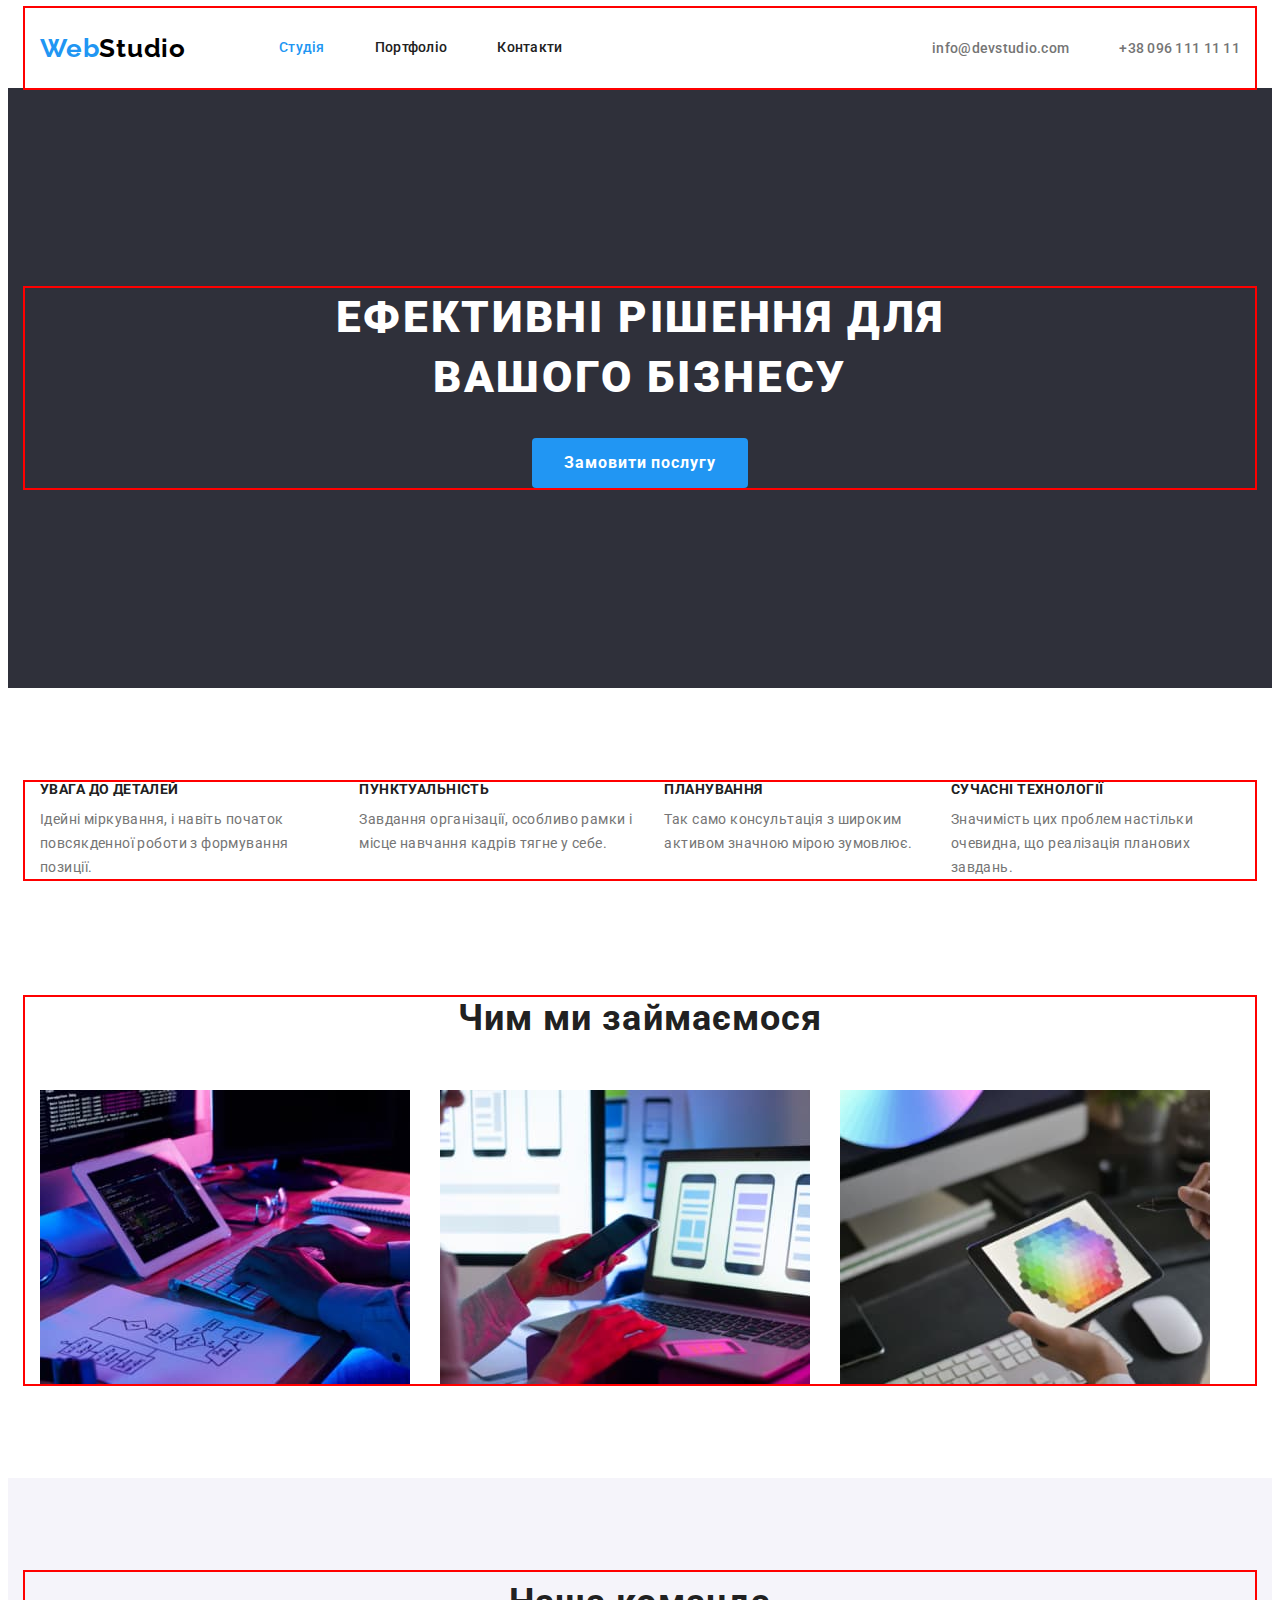
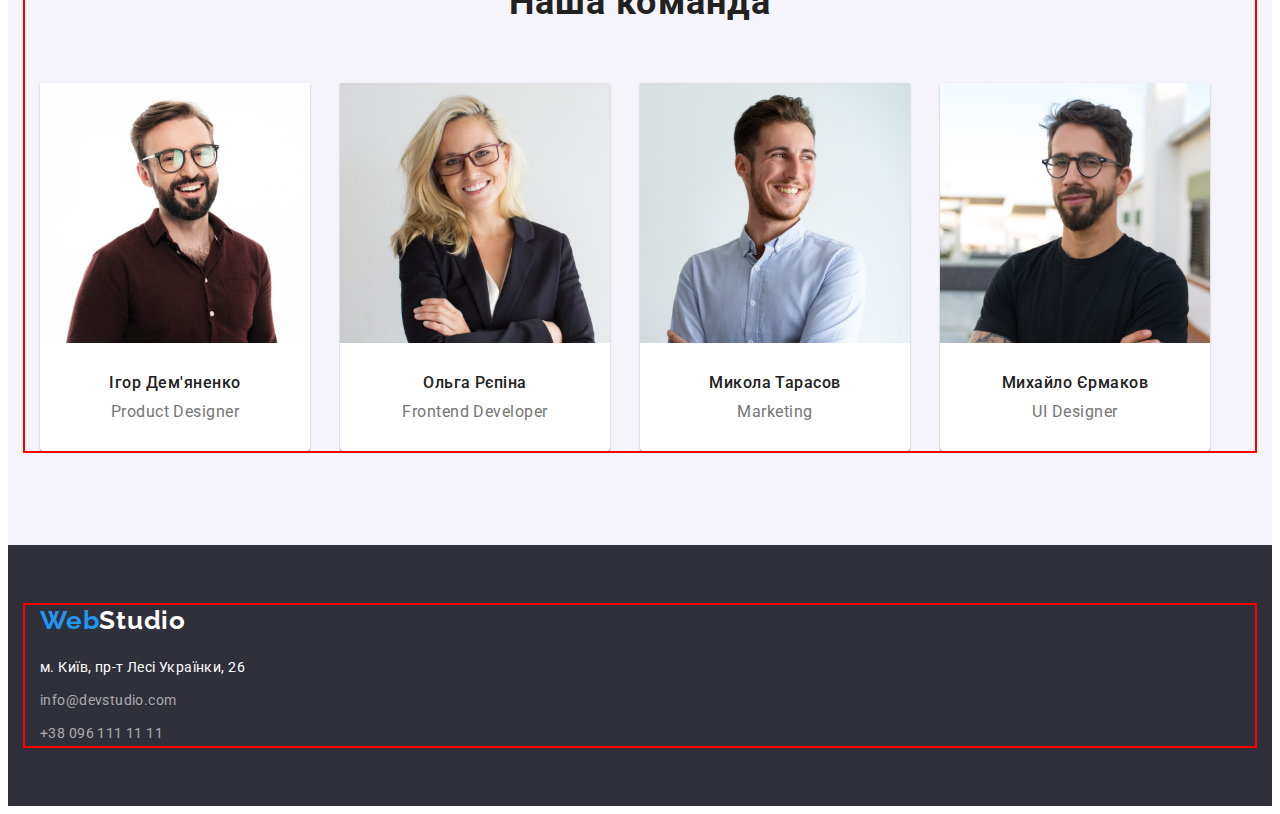
==== index.html @ b7228644 "Initial commit" ====
<!DOCTYPE html>
<html lang="uk">
  <head>
    <meta charset="UTF-8" />
    <meta http-equiv="X-UA-Compatible" content="IE=edge" />
    <meta name="viewport" content="width=device-width, initial-scale=1.0" />
    <title>Студія</title>
    <link rel="preconnect" href="https://fonts.googleapis.com" />
    <link rel="preconnect" href="https://fonts.gstatic.com" crossorigin />
    <link
      href="https://fonts.googleapis.com/css2?family=Raleway:wght@700&family=Roboto:wght@400;500;700;900&display=swap"
      rel="stylesheet"
    />
    <link rel="stylesheet" href="https://cdnjs.cloudflare.com/ajax/libs/modern-normalize/1.1.0/modern-normalize.min.css" 
    integrity="sha512-wpPYUAdjBVSE4KJnH1VR1HeZfpl1ub8YT/NKx4PuQ5NmX2tKuGu6U/JRp5y+Y8XG2tV+wKQpNHVUX03MfMFn9Q==" crossorigin="anonymous" referrerpolicy="no-referrer"/>
    <link rel="stylesheet" href="./css/styles.css" />
  </head>
  <body>
    <header>
      <div class="container container-header">
        <nav class="nav-list">
          <a href="./index.html" class="logo link"
            >Web<span class="logo-studio link">Studio</span></a
          >
          <ul class="header-list list">
            <li class="header-item list">
              <a href="./index.html" class="header-link link current">Студія</a>
            </li>
            <li class="header-item list">
              <a href="./portfolio.html" class="header-link link">Портфоліо</a>
            </li>
            <li class="header-item list">
              <a href="#" class="header-link link">Контакти</a>
            </li>
          </ul>
        </nav>

        <ul class="contact-list list">
          <li class="contact-item mail-item">
            <a href="mailto:info@devstudio.com" class="contact-mail link"
              >info@devstudio.com</a
            >
          </li>
          <li class="contact-item tel-item">
            <a href="tel:+380961111111" class="contact-tel link"
              >+38 096 111 11 11</a
            >
          </li>
        </ul>
      </div>
    </header>
    <main>
      <section class="banner">
        <div class="container banner-container">
          <h1 class="banner-title">Ефективні рішення для вашого бізнесу</h1>
          <button type="button" class="banner-btn">Замовити послугу</button>
        </div>
      </section>
      <section class="hero">
        <div class="container">
          <h2 class="visually-hidden">Наші особливості</h2>
          <ul class="hero-list list">
            <li class="hero-item list">
              <h3 class="hero-item-title">Увага до деталей</h3>
              <p class="hero-item-text">
                Ідейні міркування, і навіть початок повсякденної роботи з
                формування позиції.
              </p>
            </li>
            <li class="hero-item list">
              <h3 class="hero-item-title">Пунктуальність</h3>
              <p class="hero-item-text">
                Завдання організації, особливо рамки і місце навчання кадрів
                тягне у себе.
              </p>
            </li>
            <li class="hero-item list">
              <h3 class="hero-item-title">Планування</h3>
              <p class="hero-item-text">
                Так само консультація з широким активом значною мірою зумовлює.
              </p>
            </li>
            <li class="hero-item list">
              <h3 class="hero-item-title">Сучасні технології</h3>
              <p class="hero-item-text">
                Значимість цих проблем настільки очевидна, що реалізація
                планових завдань.
              </p>
            </li>
          </ul>
        </div>
      </section>
      <section class="info-block">
        <div class="container">
          <h2 class="info-block-list list">Чим ми займаємося</h2>
          <ul class="list info-block-container">
            <li class="info-block-item">
              <img src="./images/box1.jpg" alt="створення сайту" width="370" />
            </li>
            <li class="info-block-item">
              <img src="./images/box2.jpg" alt="створення сайту" width="370" />
            </li>
            <li class="info-block-item">
              <img src="./images/box3.jpg" alt="створення сайту" width="370" />
            </li>
          </ul>
        </div>
      </section>
      <section class="team-block section">
        <div class="container container-team">
          <h2 class="team-block-title">Наша команда</h2>
          <ul class="team-block-list list">
            <li class="team-block-item">
              <img
                src="./images/foto_demyanenko.jpg"
                alt="Ігор Дем'яненко"
                width="270"
              />
              <div class="about-team">
              <h3 class="team-item">Ігор Дем'яненко</h3>
              <p lang="en" class="team-post">Product Designer</p>
              </div>
            </li>
            <li class="team-block-item">
              <img
                src="./images/foto_repina.jpg"
                alt="Ольга Рєпіна"
                width="270"
              />
              <div class="about-team">
              <h3 class="team-item">Ольга Рєпіна</h3>
              <p lang="en" class="team-post">Frontend Developer</p>
              </div>
            </li>
            <li class="team-block-item">
              <img
                src="./images/foto_tarasov.jpg"
                alt="Микола Тарасов"
                width="270"
              />
              <div class="about-team">
              <h3 class="team-item">Микола Тарасов</h3>
              <p lang="en" class="team-post">Marketing</p>
              </div>
            </li>
            <li class="team-block-item">
              <img
                src="./images/foto_ermakov.jpg"
                alt="Михайло Єрмаков"
                width="270"
              />
              <div class="about-team">
              <h3 class="team-item">Михайло Єрмаков</h3>
              <p lang="en" class="team-post">UI Designer</p>
              </div>
            </li>
          </ul>
        </div>
      </section>
    </main>
    <footer class="footer">
      <div class="container">
        <a href="./index.html" class="footer-container link"
          >Web<span class="footer-logo-studio link">Studio</span></a
        >
        <address class="footer-contact">
          <ul class="footer-contact-list list">
            <li class="footer-item">
              <a
                href="https://goo.gl/maps/CPtrU1FHBa2aNyZL9"
                target="_blank"
                rel="noopener noreferrer nofollow"
                class="footer-address-link link"
                >м. Київ, пр-т Лесі Українки, 26</a
              >
            </li>
            <li class="footer-item">
              <a href="mailto:info@devstudio.com" class="footer-mail-link link"
                >info@devstudio.com</a
              >
            </li>
            <li class="footer-item">
              <a href="tel:+380961111111" class="footer-tel-link link"
                >+38 096 111 11 11</a
              >
            </li>
          </ul>
        </address>
      </div>
    </footer>
  </body>
</html>
---- css/styles.css ----
body {
  font-family: "Roboto", sans-serif;
  font-size: 14px;
  letter-spacing: 0.03em;
  color: #757575;
  background-color: #FFFFFF;
}

p,
h1,
h2,
h3,
h4,
h5,
h6 
{margin: 0;}

ul,
ol
 {margin: 0;
  padding-left: 0;}

button {
  display: block;
  cursor: pointer;
  border: none;
  border-radius: 4px;
}

address {
  font-style: normal;
}

img {
  display: block;
  max-width: 100%;
  height: auto;
}

.section {
  padding-top: 94px;
  padding-bottom: 94px;
}

:root {
  --brand-color--:#212121;
  --white--: #FFFFFF;
  --gray--: #757575;
  --blue1--:#2196F3;
  --light1--:#EEEEEE;
  --black--:#000000;
  --light2--:#F5F4FA;
  --deepgray--:#2F303A;
  --light3--:#ECECEC;
  --blue2--:#188CE8;
}

.logo {
  font-family: 'Raleway';
  font-weight: 700;
  font-size: 26px;
  line-height: 1.19;
  letter-spacing: 0.03em;
  color: #2196F3;}

  .logo-studio {
  font-family: 'Raleway';
  font-weight: 700;
  font-size: 26px;
  line-height: 1.19;
  letter-spacing: 0.03em;
  color: #000000;
  }
  
  .link {
    text-decoration: none;
  }

  .list {
    list-style: none;
    padding: 0;
    margin: 0;
  }

  .container {
  width: 1200px;
  margin: 0 auto;
  padding: 0 15px;
  outline: 2px solid red;
  }

  .container-header {
    display: flex;
    align-items: center;
    
  }
   
  .contact-list {
   display: flex;
   margin-left: auto;
  }

  .header-list {
    display: flex;
    gap: 50px;
  }

  .nav-list {
    display: flex;
    align-items: center;
  }

  .logo {
    margin-right: 93px;
  }

  .header {border-bottom: 1px solid #ECECEC;}

 .header-link {
  font-weight: 500;
  font-size: 14px;
  line-height: 1.14;
  letter-spacing: 0.02em;
  padding: 32px 0;
  color: var(--brand-color--);
  display: block;}

  .current {
  color: var(--blue1--);
  }

  .header-link:hover,
  .header-link:active{
  color: var(--blue2--);
  } 

 .contact-mail {
  font-weight: 500;
  font-size: 14px;
  line-height: 1.14;
  letter-spacing: 0.02em;
  color: #757575;}
 
  .contact-mail:hover,
  .contact-mail:focus{
  color: #2196F3;}

 .contact-tel {
  font-weight: 500;
  font-size: 14px;
  line-height: 1.14;
  letter-spacing: 0.02em;
  color: #757575;
  }

 .tel-item {margin-left: 50px;
}

  .contact-tel:hover,
  .contact-tel:focus {
  color: #2196F3;
  }
  
.banner {
background: #2F303A;
padding: 200px 0;
}

.banner-title {
  font-weight: 900;
  font-size: 44px;
  line-height: 1.36;
  text-align: center;
  letter-spacing: 0.06em;
  text-transform: uppercase;
  color: #FFFFFF;
  width: 696px;
  margin: 0 auto;
  margin-bottom: 30px;
}

.banner-btn {
  font-family: 'Roboto';
  font-style: normal;
  font-weight: 700;
  font-size: 16px;
  line-height: 1.88;
  display: block;
  letter-spacing: 0.06em;
  color: #FFFFFF;
  background-color: #2196F3;
  cursor: pointer;
  min-width: 216px;
  border-radius: 4px;
  padding: 10px 32px 10px 32px;
  margin-left: auto;
  margin-right: auto;

}
.banner-btn:hover,
.banner-btn:active {
 background-color: #188CE8;
box-shadow: 0px 4px 4px rgba(0, 0, 0, 0.15);
color: #FFFFFF;}

.hero {
padding: 94px 0;
margin-bottom: 24px; }

.hero-container {
  display:;
}

.hero-title {}

.hero-list {
display: flex;
gap: 30px;
}

.hero-item {
justify-content: ;
}

.list {}

.hero-item-title {
font-weight: 700;
font-size: 14px;
line-height: 1.14;
letter-spacing: 0.03em;
text-transform: uppercase;
color: #212121;
margin-bottom: 10px;
}

.hero-item-text {
line-height: 1.71;
}

.info-block {
  padding-bottom: 94px;
}

.info-block-container {
  display: flex;
  gap: 30px;
}

.info-block-list {
font-weight: 700;
font-size: 36px;
line-height: 1.17;
text-align: center;
letter-spacing: 0.03em;
color: #212121;
margin-bottom: 50px;
}

.section {
  padding: 94px 0;
}

.info-block-item {

}

.team-block {background-color: #F5F4FA;}

.container-team {

}

.team-block-title {
font-weight: 700;
font-size: 36px;
line-height: 1.7;
text-align: center;
letter-spacing: 0.03em;
color: #212121;
margin-bottom: 50px;
margin-top: 0px;
}

.team-block-list {
  display: flex;
  gap: 30px;
}

.team-block-item {
  background: #FFFFFF;
  box-shadow: 0px 1px 3px rgba(0, 0, 0, 0.12), 0px 1px 1px rgba(0, 0, 0, 0.14), 0px 2px 1px rgba(0, 0, 0, 0.2);
  border-radius: 0px 0px 4px 4px;
}

.team-item {
font-weight: 500;
font-size: 16px;
line-height: 1.19;
text-align: center;
letter-spacing: 0.03em;
color: #212121;
margin-bottom: 10px;}

.team-post {
font-size: 16px;
line-height: 1.19;
text-align: center;
letter-spacing: 0.03em;
color: #757575;
}

.about-team {
padding-top: 30px;
padding-bottom: 30px;
}

.footer {
  background: #2F303A;
  padding: 60px 0;
  border-bottom: 1px c;
}

.footer-container {
  font-family: 'Raleway';
  font-weight: 700;
  font-size: 26px;
  line-height: 31px;
  letter-spacing: 0.03em;
  color: #2196F3
}

.footer-logo {
color: #2196F3;
}

.footer-logo-studio {
color: #FFFFFF;
}

.footer-contact {
margin-top: 20px;
}

.footer-contact-list {
}

.footer-address-link {
font-size: 14px;
font-style: normal;
line-height: 1.71;
letter-spacing: 0.03em;
color: #FFFFFF;}

.footer-address-link:hover
.footer-address-link:focus {
color: #2196F3;}

.footer-mail-link {
font-size: 14px;
font-style: normal;
line-height: 1.71;
letter-spacing: 0.03em;
color: rgba(255, 255, 255, 0.6);}

.footer-mail-link:hover,
.footer-mail-link:focus {
color: #2196F3;
}

.footer-tel-link {
font-size: 14px;
font-style: normal;
line-height: 1.71;
letter-spacing: 0.03em;
color: rgba(255, 255, 255, 0.6);}

.footer-tel-link:hover,
.footer-tel-link:focus {
color: #2196F3;
}

.footer-item:not(:last-child) {
margin-bottom: 9px;  
}

.section-filter-list {
 padding: 94px 0;
}

.filter-container {
  display: flex;
  justify-content: center;
  gap: 8px;
  margin-bottom: 50px;
}
.card {
  padding: 20px 24px;
  border: 1px solid #EEEEEE;
}

.hero-container {
  display: flex;
  flex-wrap: wrap;
  align-items: center;
  gap: 30px;
}

.filter-item {
  font-family: inherit;
  font-weight: 500;
  font-size: 16px;
  line-height: 1.62;
  text-align: center;
  letter-spacing: 0.03em;
  color: #212121;
  background: #F5F4FA;
  border-radius: 4px;
  cursor: pointer;
  border: 0;
  padding: 6px 22px; 
}

 .filter-item:hover {
  color: #FFFFFF;
  background-color: #2196F3;}

 .filter-item:active {
  color: #FFFFFF;
  background-color: #2196F3;}

.portfolio-item {
  font-weight: 700;
  font-size: 18px;
  line-height: 2;
  letter-spacing: 0.06em;
  color: #212121;
  margin: 0;
  margin-bottom: 4px;
}
.portfolio-kind {
  font-size: 16px;
  line-height: 1.88;
  letter-spacing: 0.03em;
  color: #757575;
  margin: 0;
}

.visually-hidden {
  position: absolute;
  width: 1px;
  height: 1px;
  margin: -1px;
  border: 0;
  padding: 0;

  white-space: nowrap;
  clip-path: inset(100%);
  clip: rect(0 0 0 0);
  overflow: hidden;
}
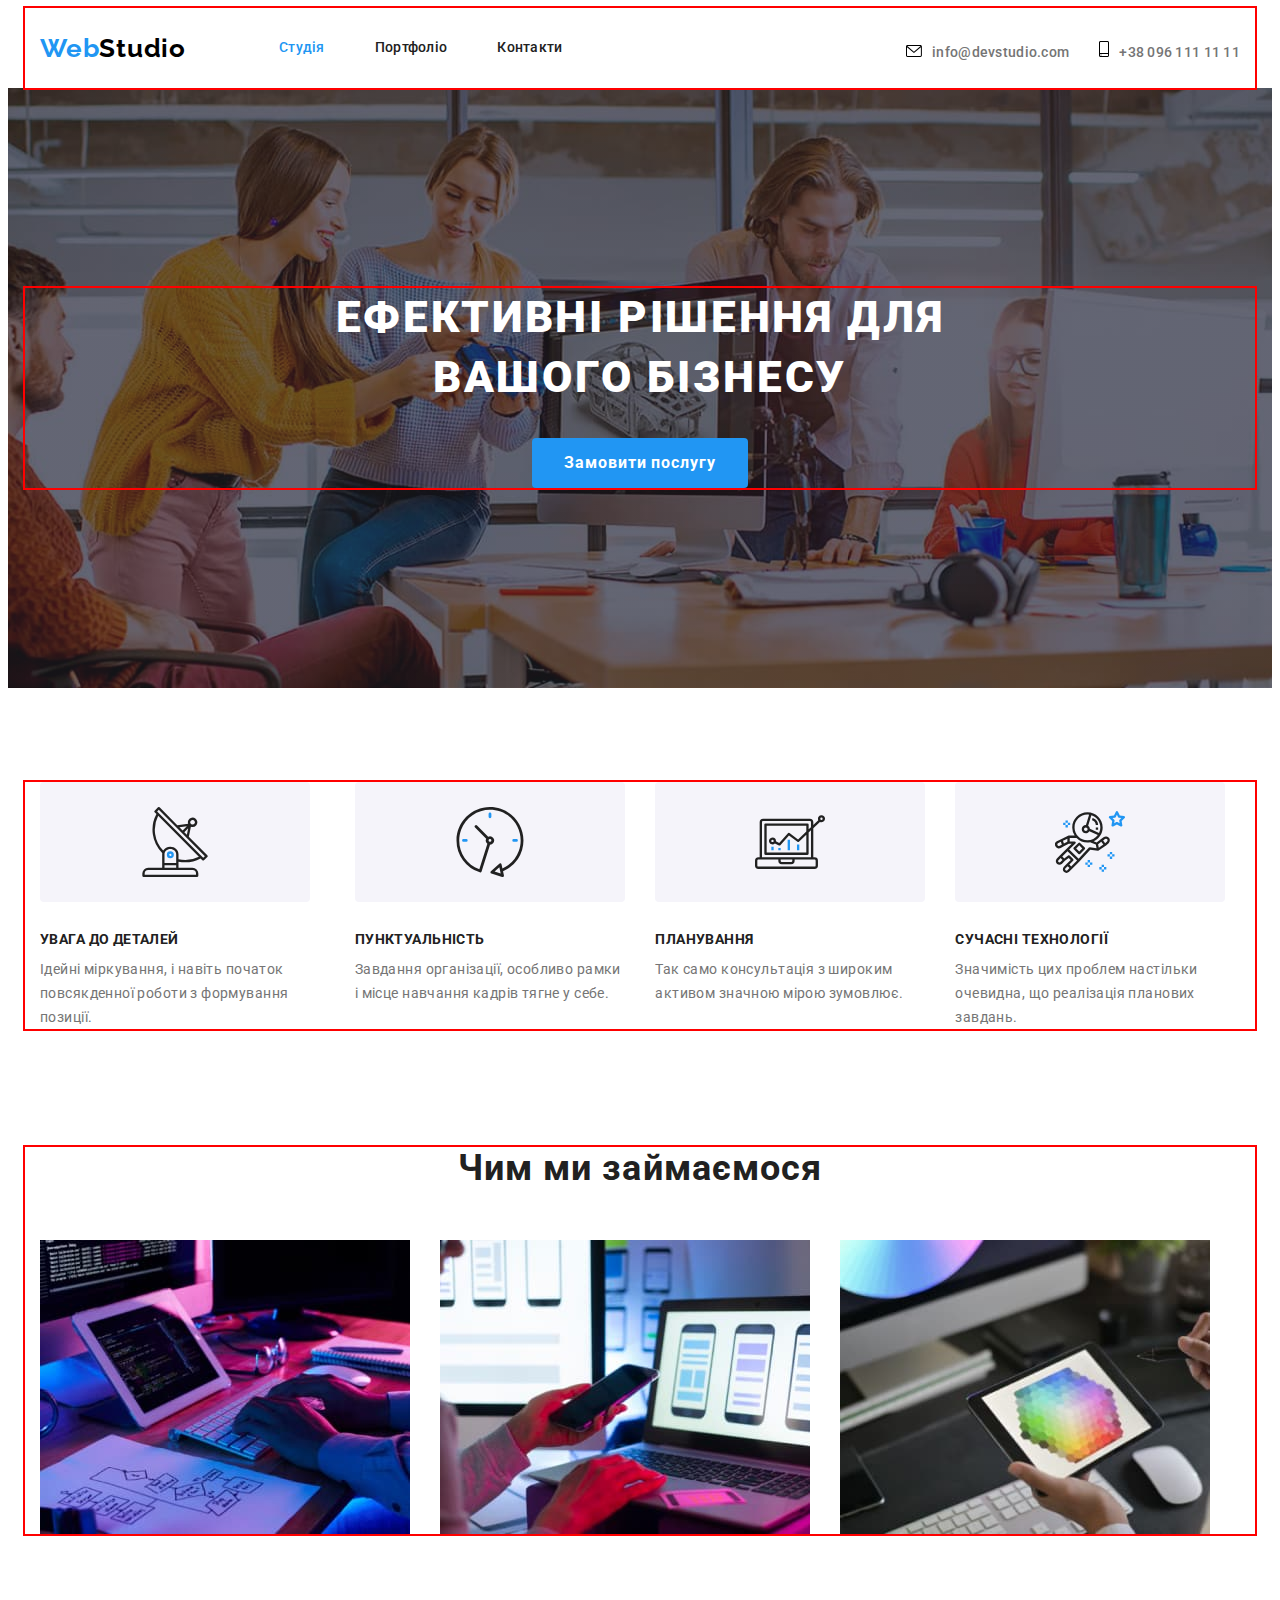
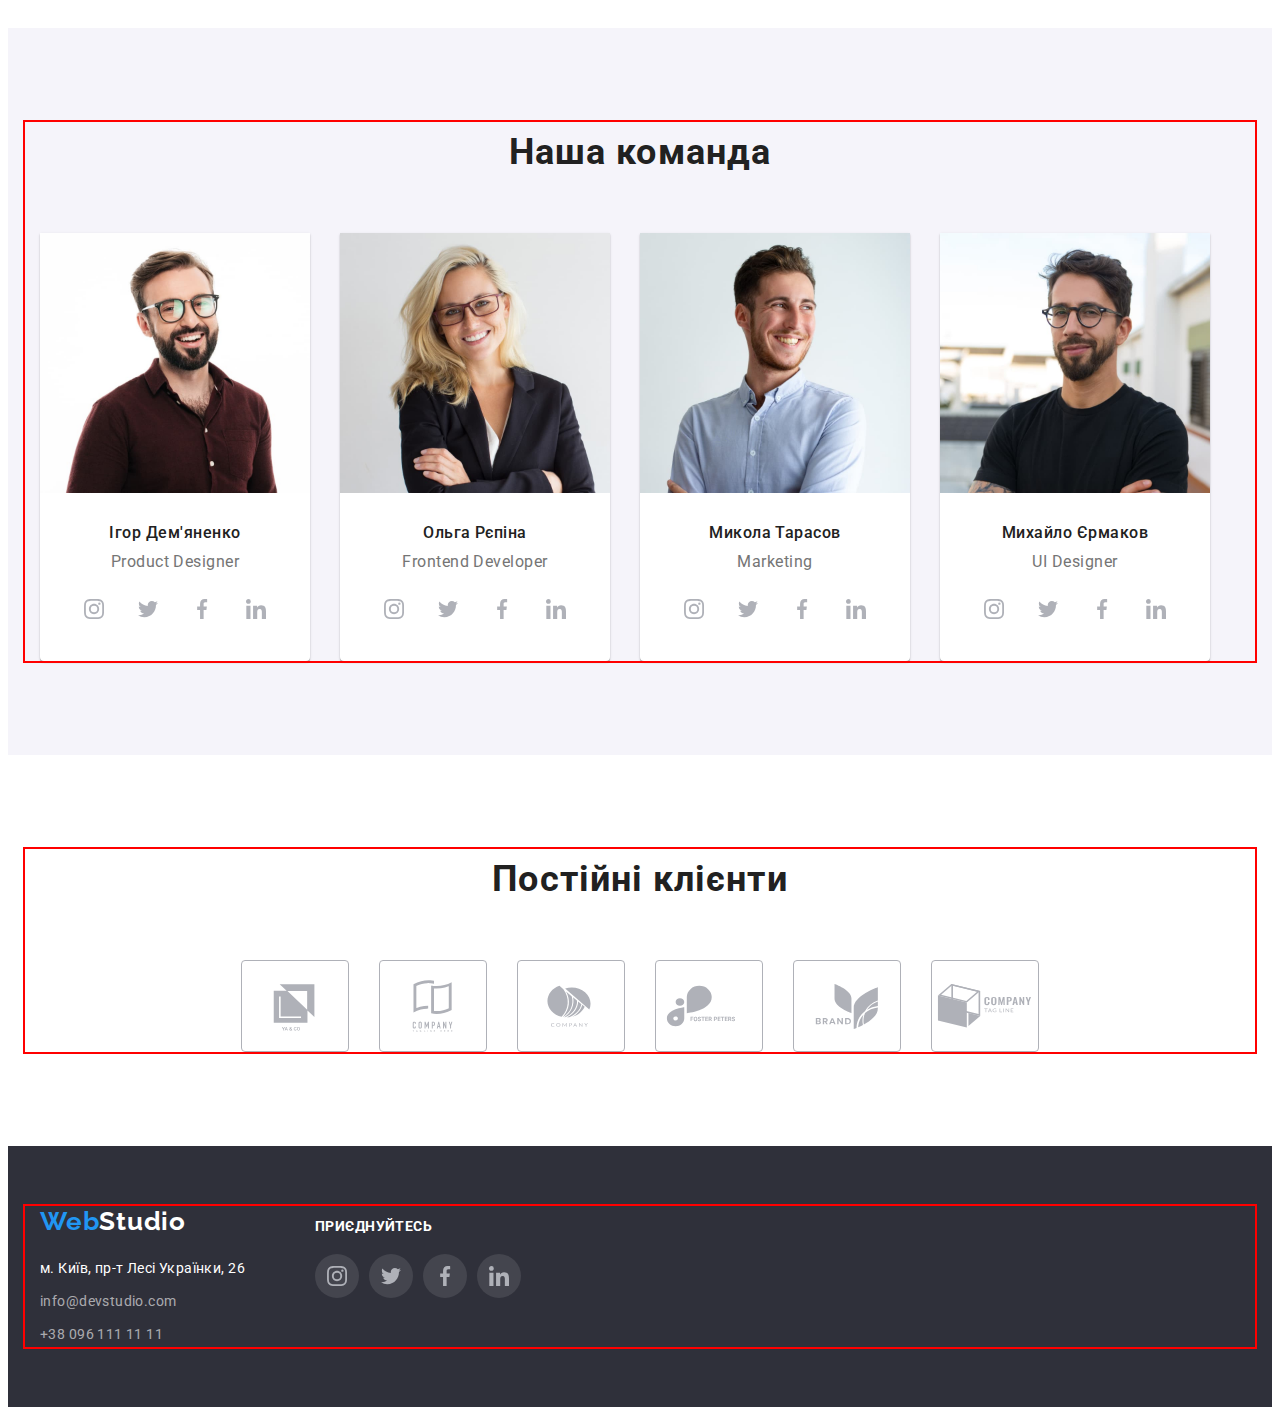
==== commit 6243dfac: "update" ====
--- a/index.html
+++ b/index.html
@@ -7,9 +7,8 @@
     <title>Студія</title>
     <link rel="preconnect" href="https://fonts.googleapis.com" />
     <link rel="preconnect" href="https://fonts.gstatic.com" crossorigin />
-    <link
+    <link rel="stylesheet"
       href="https://fonts.googleapis.com/css2?family=Raleway:wght@700&family=Roboto:wght@400;500;700;900&display=swap"
-      rel="stylesheet"
     />
     <link rel="stylesheet" href="https://cdnjs.cloudflare.com/ajax/libs/modern-normalize/1.1.0/modern-normalize.min.css" 
     integrity="sha512-wpPYUAdjBVSE4KJnH1VR1HeZfpl1ub8YT/NKx4PuQ5NmX2tKuGu6U/JRp5y+Y8XG2tV+wKQpNHVUX03MfMFn9Q==" crossorigin="anonymous" referrerpolicy="no-referrer"/>
@@ -36,10 +35,24 @@
         </nav>
 
         <ul class="contact-list list">
+          <li class="mail-icon">
+          <a href="" class="mail-link link">
+            <svg class="mail-link-icon" width="16" height="12">
+              <use href="./images/icon-defs.svg#icon-envelope"></use>
+            </svg>
+          </a>
+          </li>
           <li class="contact-item mail-item">
             <a href="mailto:info@devstudio.com" class="contact-mail link"
               >info@devstudio.com</a
             >
+          </li>
+          <li class="tel-icon">
+            <a href="" class="tel-link link">
+              <svg class="tel-link-icon" width="10" height="16">
+                <use href="./images/icon-defs.svg#icon-smartphone"></use>
+              </svg>
+            </a>
           </li>
           <li class="contact-item tel-item">
             <a href="tel:+380961111111" class="contact-tel link"
@@ -58,9 +71,16 @@
       </section>
       <section class="hero">
         <div class="container">
-          <h2 class="visually-hidden">Наші особливості</h2>
+          <h2 class="visually-hidden"><!--Наші особливості--></h2>
           <ul class="hero-list list">
-            <li class="hero-item list">
+            <li class="hero-item">
+              <div class="hero-icon">
+               <a href="" class="hero-icon-link link">
+                <svg class="hero-link-icon" width="70" height="70">
+                  <use href="./images/icon-defs.svg#icon-antenna-1"></use>
+                </svg>
+               </a>
+              </div>
               <h3 class="hero-item-title">Увага до деталей</h3>
               <p class="hero-item-text">
                 Ідейні міркування, і навіть початок повсякденної роботи з
@@ -68,6 +88,13 @@
               </p>
             </li>
             <li class="hero-item list">
+              <div class="hero-icon">
+                <a href="" class="hero-icon-link link">
+                  <svg class="hero-link-icon" width="70" height="70">
+                    <use href="./images/icon-defs.svg#icon-clock-1"></use>
+                  </svg>
+                </a>
+              </div>
               <h3 class="hero-item-title">Пунктуальність</h3>
               <p class="hero-item-text">
                 Завдання організації, особливо рамки і місце навчання кадрів
@@ -75,12 +102,26 @@
               </p>
             </li>
             <li class="hero-item list">
+              <div class="hero-icon">
+                <a href="" class="hero-icon-link link">
+                  <svg class="hero-link-icon" width="70" height="70">
+                    <use href="./images/icon-defs.svg#icon-diagram-1"></use>
+                  </svg>
+                </a>
+              </div>
               <h3 class="hero-item-title">Планування</h3>
               <p class="hero-item-text">
                 Так само консультація з широким активом значною мірою зумовлює.
               </p>
             </li>
             <li class="hero-item list">
+              <div class="hero-icon">
+                <a href="" class="hero-icon-link link">
+                  <svg class="hero-link-icon" width="70" height="70">
+                    <use href="./images/icon-defs.svg#icon-astronaut-1"></use>
+                  </svg>
+                </a>
+              </div>
               <h3 class="hero-item-title">Сучасні технології</h3>
               <p class="hero-item-text">
                 Значимість цих проблем настільки очевидна, що реалізація
@@ -120,6 +161,36 @@
               <h3 class="team-item">Ігор Дем'яненко</h3>
               <p lang="en" class="team-post">Product Designer</p>
               </div>
+              <ul class="soc-list list">
+                <il class="soc-item">
+                  <a href="" class="soc-link link">
+                    <svg class="soc-link-icon" width="20" height="20">
+                      <use href="./images/icon-defs.svg#icon-instagram-2"></use>
+                    </svg>
+                  </a>
+                </il>
+                <il class="soc-item">
+                  <a href="" class="soc-link link">
+                    <svg class="soc-link-icon" width="20" height="20">
+                      <use href="./images/icon-defs.svg#icon-twitter-1"></use>
+                    </svg>
+                  </a>
+                </il>
+                <il class="soc-item">
+                  <a href="" class="soc-link link">
+                    <svg class="soc-link-icon" width="20" height="20">
+                      <use href="./images/icon-defs.svg#icon-facebook-1"></use>
+                    </svg>
+                  </a>
+                </il>
+                <il class="soc-item">
+                  <a href="" class="soc-link link">
+                    <svg class="soc-link-icon" width="20" height="20">
+                      <use href="./images/icon-defs.svg#icon-linkedin-1"></use>
+                    </svg>
+                  </a>
+                </il>
+              </ul>
             </li>
             <li class="team-block-item">
               <img
@@ -131,6 +202,36 @@
               <h3 class="team-item">Ольга Рєпіна</h3>
               <p lang="en" class="team-post">Frontend Developer</p>
               </div>
+              <ul class="soc-list list">
+                <il class="soc-item">
+                  <a href="" class="soc-link link">
+                    <svg class="soc-link-icon" width="20" height="20">
+                      <use href="./images/icon-defs.svg#icon-instagram-2"></use>
+                    </svg>
+                  </a>
+                </il>
+                <il class="soc-item">
+                  <a href="" class="soc-link link">
+                    <svg class="soc-link-icon" width="20" height="20">
+                      <use href="./images/icon-defs.svg#icon-twitter-1"></use>
+                    </svg>
+                  </a>
+                </il>
+                <il class="soc-item">
+                  <a href="" class="soc-link link">
+                    <svg class="soc-link-icon" width="20" height="20">
+                      <use href="./images/icon-defs.svg#icon-facebook-1"></use>
+                    </svg>
+                  </a>
+                </il>
+                <il class="soc-item">
+                  <a href="" class="soc-link link">
+                    <svg class="soc-link-icon" width="20" height="20">
+                      <use href="./images/icon-defs.svg#icon-linkedin-1"></use>
+                    </svg>
+                  </a>
+                </il>
+              </ul>
             </li>
             <li class="team-block-item">
               <img
@@ -142,6 +243,36 @@
               <h3 class="team-item">Микола Тарасов</h3>
               <p lang="en" class="team-post">Marketing</p>
               </div>
+              <ul class="soc-list list">
+                <il class="soc-item">
+                  <a href="" class="soc-link link">
+                    <svg class="soc-link-icon" width="20" height="20">
+                      <use href="./images/icon-defs.svg#icon-instagram-2"></use>
+                    </svg>
+                  </a>
+                </il>
+                <il class="soc-item">
+                  <a href="" class="soc-link link">
+                    <svg class="soc-link-icon" width="20" height="20">
+                      <use href="./images/icon-defs.svg#icon-twitter-1"></use>
+                    </svg>
+                  </a>
+                </il>
+                <il class="soc-item">
+                  <a href="" class="soc-link link">
+                    <svg class="soc-link-icon" width="20" height="20">
+                      <use href="./images/icon-defs.svg#icon-facebook-1"></use>
+                    </svg>
+                  </a>
+                </il>
+                <il class="soc-item">
+                  <a href="" class="soc-link link">
+                    <svg class="soc-link-icon" width="20" height="20">
+                      <use href="./images/icon-defs.svg#icon-linkedin-1"></use>
+                    </svg>
+                  </a>
+                </il>
+              </ul>
             </li>
             <li class="team-block-item">
               <img
@@ -153,13 +284,94 @@
               <h3 class="team-item">Михайло Єрмаков</h3>
               <p lang="en" class="team-post">UI Designer</p>
               </div>
+              <ul class="soc-list list">
+                <il class="soc-item">
+                  <a href="" class="soc-link link">
+                    <svg class="soc-link-icon" width="20" height="20">
+                      <use href="./images/icon-defs.svg#icon-instagram-2"></use>
+                    </svg>
+                  </a>
+                </il>
+                <il class="soc-item">
+                  <a href="" class="soc-link link">
+                    <svg class="soc-link-icon" width="20" height="20">
+                      <use href="./images/icon-defs.svg#icon-twitter-1"></use>
+                    </svg>
+                  </a>
+                </il>
+                <il class="soc-item">
+                  <a href="" class="soc-link link">
+                    <svg class="soc-link-icon" width="20" height="20">
+                      <use href="./images/icon-defs.svg#icon-facebook-1"></use>
+                    </svg>
+                  </a>
+                </il>
+                <il class="soc-item">
+                  <a href="" class="soc-link link">
+                    <svg class="soc-link-icon" width="20" height="20">
+                      <use href="./images/icon-defs.svg#icon-linkedin-1"></use>
+                    </svg>
+                  </a>
+                </il>
+              </ul>
             </li>
           </ul>
         </div>
+      </section>
+      <section class="section">
+        <div class="container">
+          <h2 class="clients-title">Постійні клієнти</h2>
+          <ul class="clients-list list">
+            <il class="clients-item">
+              <a href="" class="client-link link">
+                <svg class="client-link-icon" width="106" height="60" fill="#AFB1B8">
+                  <use href="./images/icon-defs.svg#icon-Logo-5"></use>
+                </svg>
+              </a>
+            </il>
+            <il class="clients-item">
+              <a href="" class="client-link link">
+                <svg class="client-link-icon" width="106" height="60" fill="#AFB1B8">
+                  <use href="./images/icon-defs.svg#icon-Logo-4"></use>
+                </svg>
+              </a>
+            </il>
+            <il class="clients-item">
+              <a href="" class="client-link link">
+                <svg class="client-link-icon" width="106" height="60">
+                  <use href="./images/icon-defs.svg#icon-Logo-3"></use>
+                </svg>
+              </a>
+            </il>
+            <il class="clients-item">
+              <a href="" class="client-link link">
+                <svg class="client-link-icon" width="106" height="60">
+                  <use href="./images/icon-defs.svg#icon-Logo-2"></use>
+                </svg>
+              </a>
+            </il>
+            <il class="clients-item">
+            <a href="" class="client-link link">
+              <svg class="client-link-icon" width="106" height="60">
+                <use href="./images/icon-defs.svg#icon-Logo-1"></use>
+              </svg>
+            </a>
+            </il>
+            <il class="clients-item">
+              <a href="" class="client-link link">
+                <svg class="client-link-icon" width="106" height="60" >
+                  <use href="./images/icon-defs.svg#icon-Logo"></use>
+                </svg>
+              </a>
+            </il>
+          </ul>
+        </div>
+
       </section>
     </main>
     <footer class="footer">
-      <div class="container">
+      <div class="container container-flex">
+      <div class="footer-info">
         <a href="./index.html" class="footer-container link"
           >Web<span class="footer-logo-studio link">Studio</span></a
         >
@@ -187,6 +399,40 @@
           </ul>
         </address>
       </div>
+      <div class="footer-soc">
+        <h3 class="footer-conect">приєднуйтесь</h3>
+        <ul class="footer-soc-list list">
+          <il class="soc-item">
+            <a href="" class="soc-link link">
+              <svg class="soc-link-icon" width="20" height="20">
+                <use href="./images/icon-defs.svg#icon-instagram-2"></use>
+              </svg>
+            </a>
+          </il>
+          <il class="soc-item">
+            <a href="" class="soc-link link">
+              <svg class="soc-link-icon" width="20" height="20">
+                <use href="./images/icon-defs.svg#icon-twitter-1"></use>
+              </svg>
+            </a>
+          </il>
+          <il class="soc-item">
+            <a href="" class="soc-link link">
+              <svg class="soc-link-icon" width="20" height="20">
+                <use href="./images/icon-defs.svg#icon-facebook-1"></use>
+              </svg>
+            </a>
+          </il>
+          <il class="soc-item">
+            <a href="" class="soc-link link">
+              <svg class="soc-link-icon" width="20" height="20">
+                <use href="./images/icon-defs.svg#icon-linkedin-1"></use>
+              </svg>
+            </a>
+          </il>
+        </ul>
+      </div>
+      </div>
     </footer>
   </body>
 </html>
--- a/css/styles.css
+++ b/css/styles.css
@@ -91,13 +91,25 @@
 
   .container-header {
     display: flex;
-    align-items: center;
-    
+    align-items: baseline;
   }
    
   .contact-list {
    display: flex;
    margin-left: auto;
+   align-items: baseline;
+  }
+
+  .mail-icon {
+  margin-right: 10px;
+  }
+
+  .mail-item {
+    margin-right: 30px;
+  }
+
+  .tel-icon {
+    margin-right: 10px;
   }
 
   .header-list {
@@ -153,17 +165,34 @@
   color: #757575;
   }
 
- .tel-item {margin-left: 50px;
+ .tel-item {;
 }
 
   .contact-tel:hover,
   .contact-tel:focus {
   color: #2196F3;
   }
+
+  .mail-link:hover,
+  .mail-link:focus {
+  fill: #2196F3;
+}
   
+  .tel-link:hover,
+  .tel-link:focus {
+  fill: #2196F3;
+  }
+ 
 .banner {
-background: #2F303A;
 padding: 200px 0;
+background-image: linear-gradient(rgba(47, 48, 58, 0.4), 
+rgba(47, 48, 58, 0.4)),
+ url(../images/img_bg.jpg);
+background-repeat: no-repeat;
+background-position: center;
+}
+
+.banner-container { 
 }
 
 .banner-title {
@@ -208,7 +237,6 @@
 margin-bottom: 24px; }
 
 .hero-container {
-  display:;
 }
 
 .hero-title {}
@@ -217,12 +245,6 @@
 display: flex;
 gap: 30px;
 }
-
-.hero-item {
-justify-content: ;
-}
-
-.list {}
 
 .hero-item-title {
 font-weight: 700;
@@ -261,17 +283,13 @@
   padding: 94px 0;
 }
 
-.info-block-item {
-
-}
+.info-block-item {}
 
 .team-block {background-color: #F5F4FA;}
 
-.container-team {
-
-}
-
-.team-block-title {
+.container-team {}
+
+.team-block-title, .clients-title {
 font-weight: 700;
 font-size: 36px;
 line-height: 1.7;
@@ -294,9 +312,11 @@
 }
 
 .team-item {
+font-family: 'Roboto';
+font-style: normal;
 font-weight: 500;
 font-size: 16px;
-line-height: 1.19;
+line-height: 19px;
 text-align: center;
 letter-spacing: 0.03em;
 color: #212121;
@@ -312,7 +332,70 @@
 
 .about-team {
 padding-top: 30px;
-padding-bottom: 30px;
+padding-bottom: 16px;
+}
+.soc-list {
+  display: flex;
+  justify-content: center;
+  gap: 10px;
+  margin-bottom: 30px;
+}
+
+.soc-item {
+  width: 44px;
+  height: 44px;
+}
+
+.soc-link {
+  width: 100%;
+  height: 100%;
+  display: flex;
+  border-radius: 50px;
+  fill: #AFB1B8;
+  align-items: center;
+  justify-content: center;
+  background: rgba(255, 255, 255, 0.1);
+}
+
+.soc-link:hover {
+  fill: #FFFFFF;
+  background-color: #2196F3;;
+}
+
+.section-clients {}
+
+.clients-title {}
+
+.clients-list {
+  display: flex;
+  justify-content: center;
+  gap: 30px;
+}
+
+.clients-item {
+  width: calc((100%-150px)/6);
+  height: 92px;
+  box-sizing: border-box;
+  border: 1px solid #AFB1B8;
+  border-radius: 4px;
+  align-content: center;
+  justify-content: center;
+  display: inline-flex;
+}
+
+.clients-link {
+  width: 100%;
+  height: 100%;
+  align-content: center;
+  justify-content: center;
+  display: flex;
+ }
+
+.client-link-icon {
+align-content: center;
+  text-align: center;
+  margin-top: 16px;
+  fill:#AFB1B8;
 }
 
 .footer {
@@ -340,6 +423,7 @@
 
 .footer-contact {
 margin-top: 20px;
+display: block;
 }
 
 .footer-contact-list {
@@ -384,7 +468,56 @@
 margin-bottom: 9px;  
 }
 
-.section-filter-list {
+.footer-soc {
+  display: block;
+}
+
+.footer-soc-list {
+  display: flex;
+  justify-content: center;
+  gap: 10px;
+  margin-bottom: 30px;}
+
+.footer-soc-item {
+  width: 44px;
+  height: 44px;
+}
+
+.footer-soc-link {
+  width: 100%;
+  height: 100%;
+  display: flex;
+  border-radius: 50px;
+  fill: #AFB1B8;
+  align-items: center;
+  justify-content: center;
+}
+
+ .footer-soc {
+
+}
+
+ .footer-conect {
+  font-family: 'Roboto';
+  font-style: normal;
+  font-weight: 700;
+  font-size: 14px;
+  line-height: 16px;
+  letter-spacing: 0.03em;
+  text-transform: uppercase;
+  color: #FFFFFF;
+  padding-top: 12px;
+  margin-bottom: 20px;
+ }
+
+ .container-flex {
+  display: flex ;}
+
+.footer-info {
+margin-right: 70px;
+}
+
+ .section-filter-list {
  padding: 94px 0;
 }
 
@@ -394,6 +527,7 @@
   gap: 8px;
   margin-bottom: 50px;
 }
+
 .card {
   padding: 20px 24px;
   border: 1px solid #EEEEEE;
@@ -404,6 +538,27 @@
   flex-wrap: wrap;
   align-items: center;
   gap: 30px;
+}
+
+.hero-icon {
+  width: 270px;
+  height: 120px;
+  background-color: #F5F4FA;
+  border-radius: 4px;
+  margin-bottom: 30px;
+  align-content: center;
+  justify-content: center;
+  display: inline-flex;
+}
+.hero-icon-link {
+ width: 100%;
+ height: 100%;
+text-align: center;
+padding-top: 25px;
+}
+
+.hero-link-icon {     
+text-align: center;
 }
 
 .filter-item {
@@ -438,6 +593,7 @@
   margin: 0;
   margin-bottom: 4px;
 }
+
 .portfolio-kind {
   font-size: 16px;
   line-height: 1.88;
@@ -453,7 +609,6 @@
   margin: -1px;
   border: 0;
   padding: 0;
-
   white-space: nowrap;
   clip-path: inset(100%);
   clip: rect(0 0 0 0);
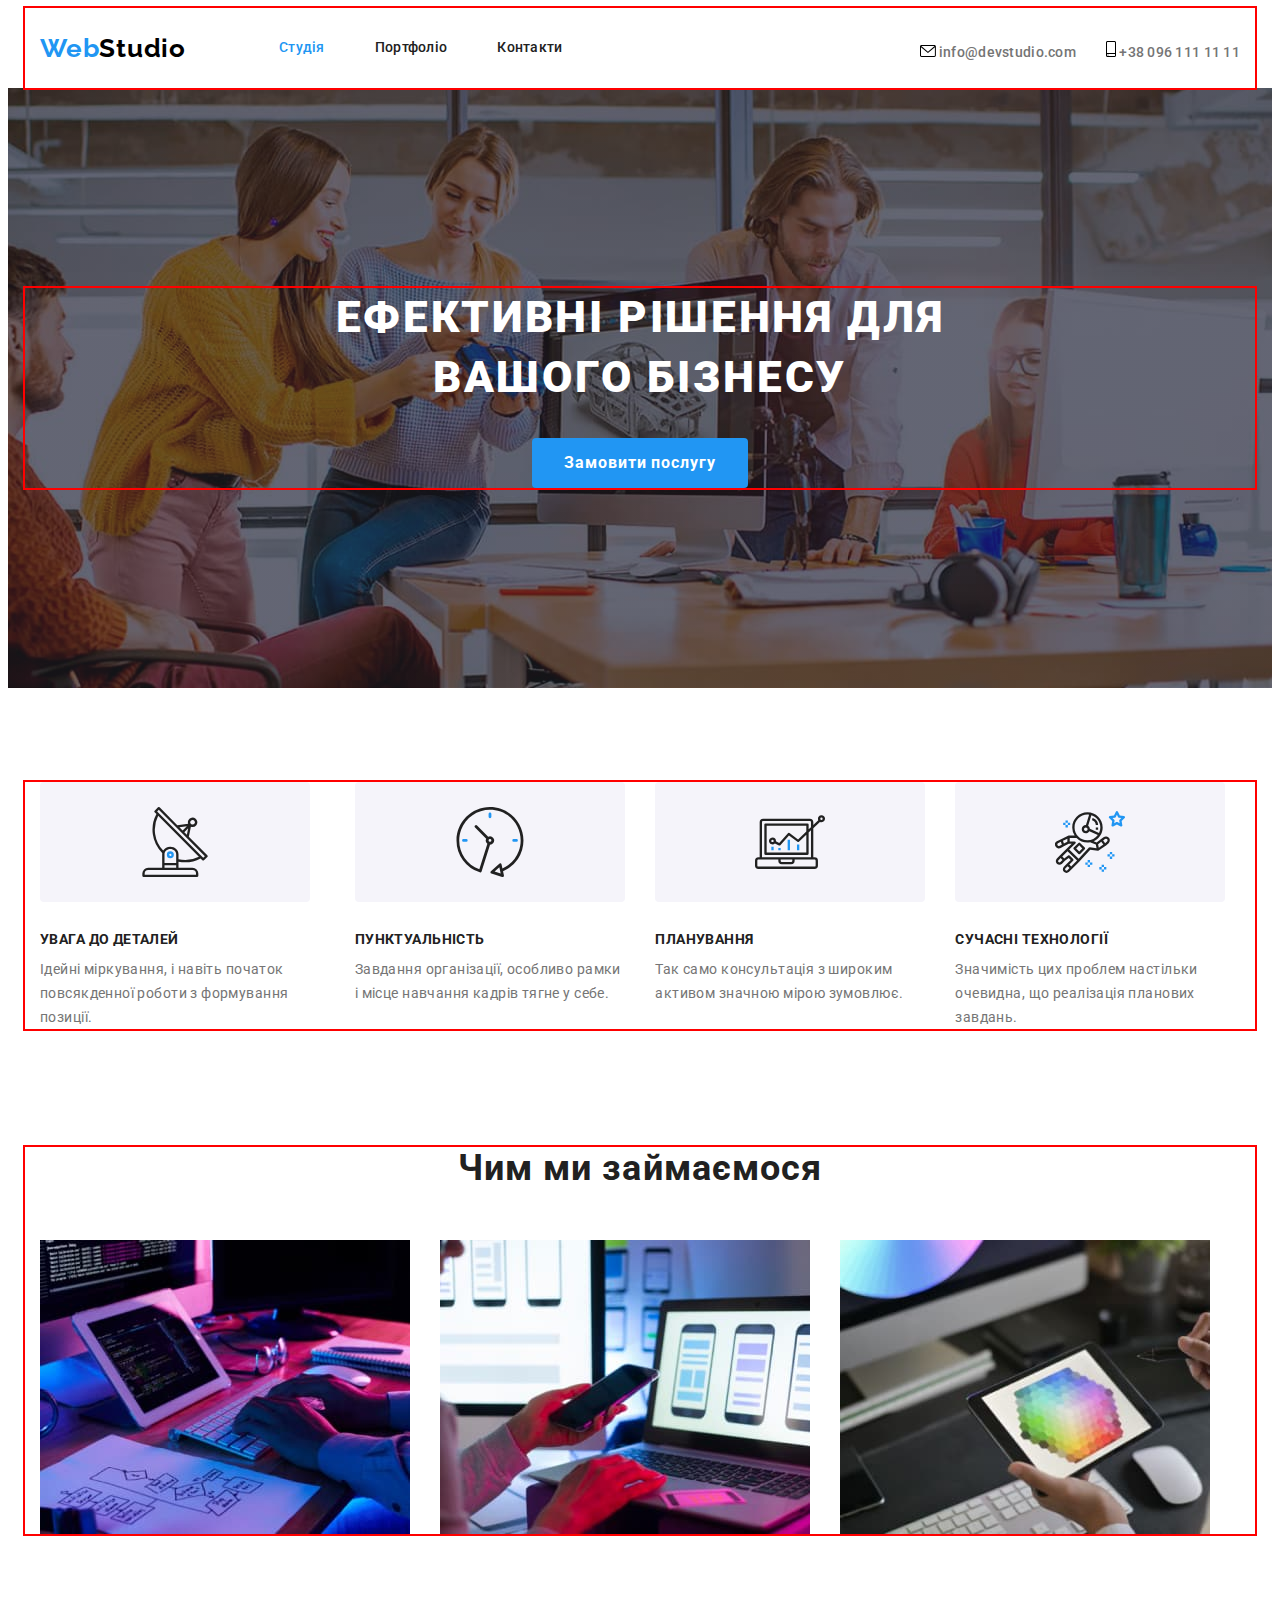
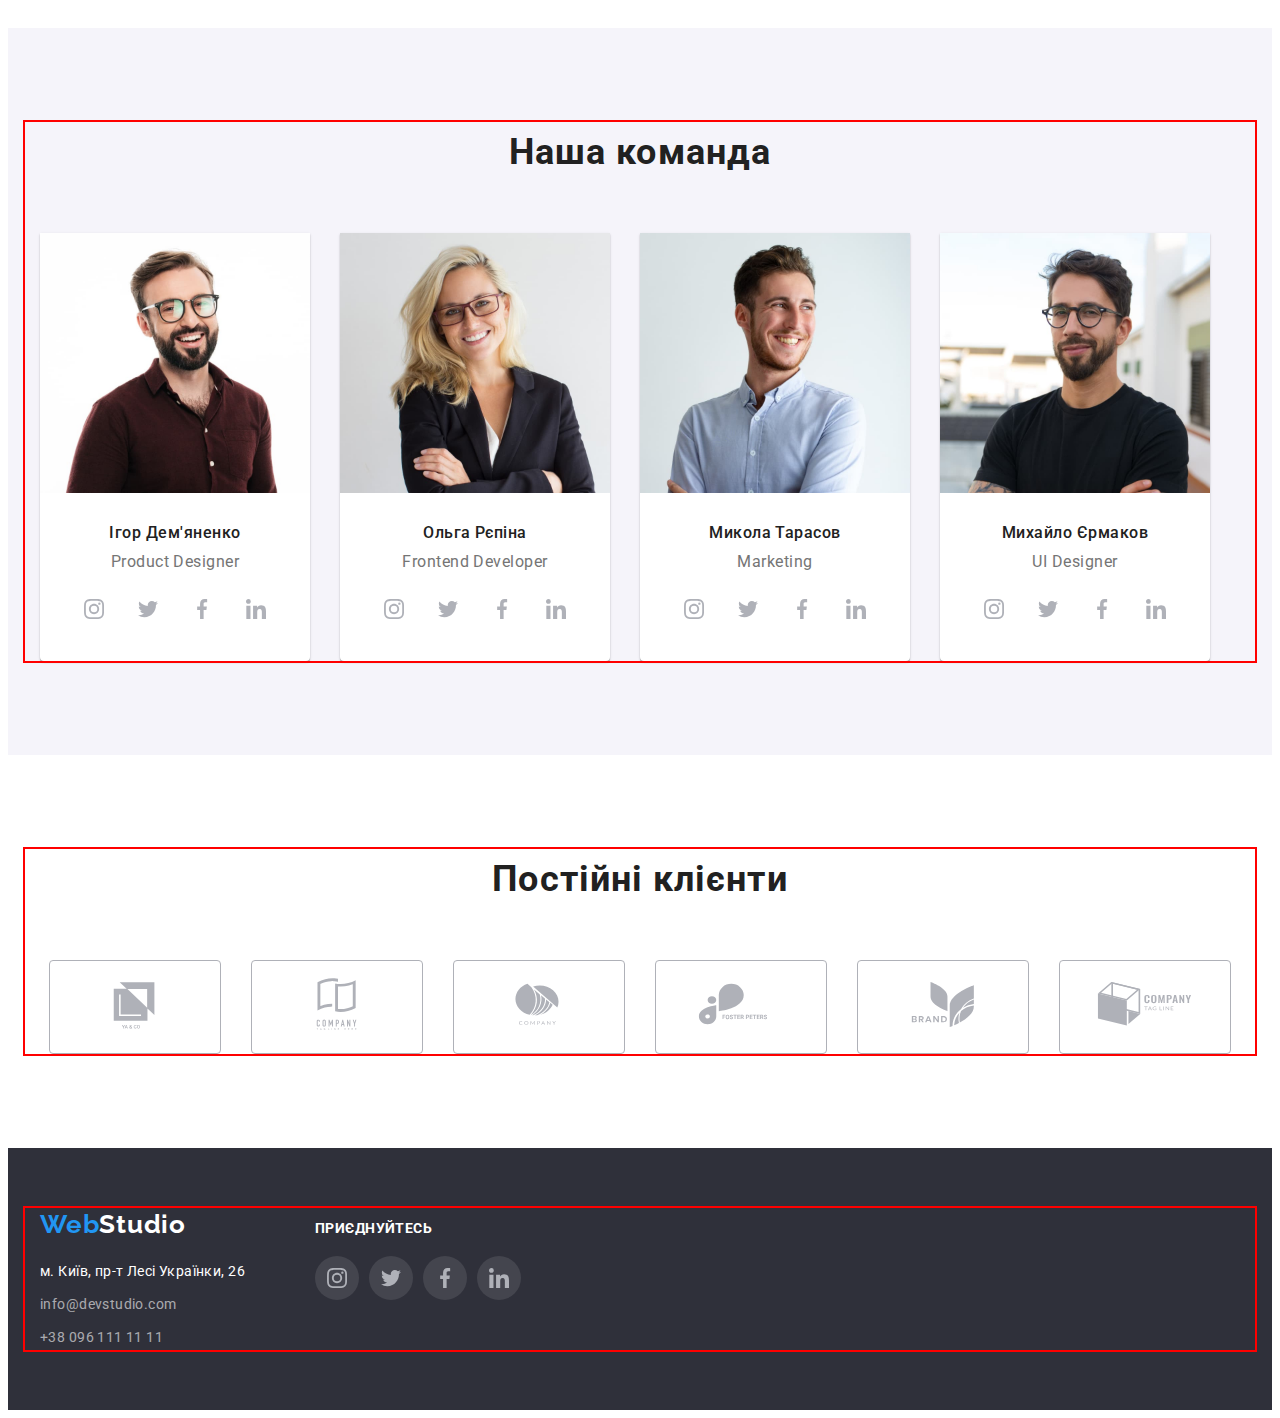
==== commit 7d4c54ea: "update-2" ====
--- a/index.html
+++ b/index.html
@@ -35,29 +35,18 @@
         </nav>
 
         <ul class="contact-list list">
-          <li class="mail-icon">
-          <a href="" class="mail-link link">
-            <svg class="mail-link-icon" width="16" height="12">
-              <use href="./images/icon-defs.svg#icon-envelope"></use>
-            </svg>
-          </a>
-          </li>
           <li class="contact-item mail-item">
             <a href="mailto:info@devstudio.com" class="contact-mail link"
-              >info@devstudio.com</a
-            >
-          </li>
-          <li class="tel-icon">
-            <a href="" class="tel-link link">
-              <svg class="tel-link-icon" width="10" height="16">
-                <use href="./images/icon-defs.svg#icon-smartphone"></use>
-              </svg>
-            </a>
+              ><svg class="mail-link-icon" width="16" height="12">
+                <use href="./images/icon-defs.svg#icon-envelope"></use>
+              </svg>  info@devstudio.com</a>
+          
           </li>
           <li class="contact-item tel-item">
             <a href="tel:+380961111111" class="contact-tel link"
-              >+38 096 111 11 11</a
-            >
+              ><svg class="tel-link-icon" width="10" height="16">
+                <use href="./images/icon-defs.svg#icon-smartphone"></use>
+              </svg>  +38 096 111 11 11</a>
           </li>
         </ul>
       </div>
@@ -74,13 +63,11 @@
           <h2 class="visually-hidden"><!--Наші особливості--></h2>
           <ul class="hero-list list">
             <li class="hero-item">
-              <div class="hero-icon">
                <a href="" class="hero-icon-link link">
                 <svg class="hero-link-icon" width="70" height="70">
                   <use href="./images/icon-defs.svg#icon-antenna-1"></use>
                 </svg>
                </a>
-              </div>
               <h3 class="hero-item-title">Увага до деталей</h3>
               <p class="hero-item-text">
                 Ідейні міркування, і навіть початок повсякденної роботи з
@@ -88,13 +75,11 @@
               </p>
             </li>
             <li class="hero-item list">
-              <div class="hero-icon">
                 <a href="" class="hero-icon-link link">
                   <svg class="hero-link-icon" width="70" height="70">
                     <use href="./images/icon-defs.svg#icon-clock-1"></use>
                   </svg>
                 </a>
-              </div>
               <h3 class="hero-item-title">Пунктуальність</h3>
               <p class="hero-item-text">
                 Завдання організації, особливо рамки і місце навчання кадрів
@@ -102,26 +87,22 @@
               </p>
             </li>
             <li class="hero-item list">
-              <div class="hero-icon">
                 <a href="" class="hero-icon-link link">
                   <svg class="hero-link-icon" width="70" height="70">
                     <use href="./images/icon-defs.svg#icon-diagram-1"></use>
                   </svg>
                 </a>
-              </div>
               <h3 class="hero-item-title">Планування</h3>
               <p class="hero-item-text">
                 Так само консультація з широким активом значною мірою зумовлює.
               </p>
             </li>
             <li class="hero-item list">
-              <div class="hero-icon">
                 <a href="" class="hero-icon-link link">
                   <svg class="hero-link-icon" width="70" height="70">
                     <use href="./images/icon-defs.svg#icon-astronaut-1"></use>
                   </svg>
                 </a>
-              </div>
               <h3 class="hero-item-title">Сучасні технології</h3>
               <p class="hero-item-text">
                 Значимість цих проблем настільки очевидна, що реалізація
@@ -160,37 +141,38 @@
               <div class="about-team">
               <h3 class="team-item">Ігор Дем'яненко</h3>
               <p lang="en" class="team-post">Product Designer</p>
-              </div>
-              <ul class="soc-list list">
-                <il class="soc-item">
-                  <a href="" class="soc-link link">
-                    <svg class="soc-link-icon" width="20" height="20">
-                      <use href="./images/icon-defs.svg#icon-instagram-2"></use>
-                    </svg>
-                  </a>
-                </il>
-                <il class="soc-item">
-                  <a href="" class="soc-link link">
-                    <svg class="soc-link-icon" width="20" height="20">
-                      <use href="./images/icon-defs.svg#icon-twitter-1"></use>
-                    </svg>
-                  </a>
-                </il>
-                <il class="soc-item">
-                  <a href="" class="soc-link link">
-                    <svg class="soc-link-icon" width="20" height="20">
-                      <use href="./images/icon-defs.svg#icon-facebook-1"></use>
-                    </svg>
-                  </a>
-                </il>
-                <il class="soc-item">
-                  <a href="" class="soc-link link">
-                    <svg class="soc-link-icon" width="20" height="20">
-                      <use href="./images/icon-defs.svg#icon-linkedin-1"></use>
-                    </svg>
-                  </a>
-                </il>
+              <ul class="soc-list list"><il class="soc-item">
+                <a href="" class="soc-link link">
+                  <svg class="soc-link-icon" width="20" height="20">
+                    <use href="./images/icon-defs.svg#icon-instagram-2"></use>
+                  </svg>
+                </a>
+              </il>
+              <il class="soc-item">
+                <a href="" class="soc-link link">
+                  <svg class="soc-link-icon" width="20" height="20">
+                    <use href="./images/icon-defs.svg#icon-twitter-1"></use>
+                  </svg>
+                </a>
+              </il>
+              <il class="soc-item">
+                <a href="" class="soc-link link">
+                  <svg class="soc-link-icon" width="20" height="20">
+                    <use href="./images/icon-defs.svg#icon-facebook-1"></use>
+                  </svg>
+                </a>
+              </il>
+              <il class="soc-item">
+                <a href="" class="soc-link link">
+                  <svg class="soc-link-icon" width="20" height="20">
+                    <use href="./images/icon-defs.svg#icon-linkedin-1"></use>
+                  </svg>
+                </a>
+              </il>
               </ul>
+            </div>
+              
+               
             </li>
             <li class="team-block-item">
               <img
@@ -201,7 +183,6 @@
               <div class="about-team">
               <h3 class="team-item">Ольга Рєпіна</h3>
               <p lang="en" class="team-post">Frontend Developer</p>
-              </div>
               <ul class="soc-list list">
                 <il class="soc-item">
                   <a href="" class="soc-link link">
@@ -232,7 +213,8 @@
                   </a>
                 </il>
               </ul>
-            </li>
+            </div>
+
             <li class="team-block-item">
               <img
                 src="./images/foto_tarasov.jpg"
@@ -242,38 +224,38 @@
               <div class="about-team">
               <h3 class="team-item">Микола Тарасов</h3>
               <p lang="en" class="team-post">Marketing</p>
+              <ul class="soc-list list">
+                <il class="soc-item">
+                  <a href="" class="soc-link link">
+                    <svg class="soc-link-icon" width="20" height="20">
+                      <use href="./images/icon-defs.svg#icon-instagram-2"></use>
+                    </svg>
+                  </a>
+                </il>
+                <il class="soc-item">
+                  <a href="" class="soc-link link">
+                    <svg class="soc-link-icon" width="20" height="20">
+                      <use href="./images/icon-defs.svg#icon-twitter-1"></use>
+                    </svg>
+                  </a>
+                </il>
+                <il class="soc-item">
+                  <a href="" class="soc-link link">
+                    <svg class="soc-link-icon" width="20" height="20">
+                      <use href="./images/icon-defs.svg#icon-facebook-1"></use>
+                    </svg>
+                  </a>
+                </il>
+                <il class="soc-item">
+                  <a href="" class="soc-link link">
+                    <svg class="soc-link-icon" width="20" height="20">
+                      <use href="./images/icon-defs.svg#icon-linkedin-1"></use>
+                    </svg>
+                  </a>
+                </il>
+              </ul>
               </div>
-              <ul class="soc-list list">
-                <il class="soc-item">
-                  <a href="" class="soc-link link">
-                    <svg class="soc-link-icon" width="20" height="20">
-                      <use href="./images/icon-defs.svg#icon-instagram-2"></use>
-                    </svg>
-                  </a>
-                </il>
-                <il class="soc-item">
-                  <a href="" class="soc-link link">
-                    <svg class="soc-link-icon" width="20" height="20">
-                      <use href="./images/icon-defs.svg#icon-twitter-1"></use>
-                    </svg>
-                  </a>
-                </il>
-                <il class="soc-item">
-                  <a href="" class="soc-link link">
-                    <svg class="soc-link-icon" width="20" height="20">
-                      <use href="./images/icon-defs.svg#icon-facebook-1"></use>
-                    </svg>
-                  </a>
-                </il>
-                <il class="soc-item">
-                  <a href="" class="soc-link link">
-                    <svg class="soc-link-icon" width="20" height="20">
-                      <use href="./images/icon-defs.svg#icon-linkedin-1"></use>
-                    </svg>
-                  </a>
-                </il>
-              </ul>
-            </li>
+
             <li class="team-block-item">
               <img
                 src="./images/foto_ermakov.jpg"
@@ -283,38 +265,37 @@
               <div class="about-team">
               <h3 class="team-item">Михайло Єрмаков</h3>
               <p lang="en" class="team-post">UI Designer</p>
+              <ul class="soc-list list">
+                <il class="soc-item">
+                  <a href="" class="soc-link link">
+                    <svg class="soc-link-icon" width="20" height="20">
+                      <use href="./images/icon-defs.svg#icon-instagram-2"></use>
+                    </svg>
+                  </a>
+                </il>
+                <il class="soc-item">
+                  <a href="" class="soc-link link">
+                    <svg class="soc-link-icon" width="20" height="20">
+                      <use href="./images/icon-defs.svg#icon-twitter-1"></use>
+                    </svg>
+                  </a>
+                </il>
+                <il class="soc-item">
+                  <a href="" class="soc-link link">
+                    <svg class="soc-link-icon" width="20" height="20">
+                      <use href="./images/icon-defs.svg#icon-facebook-1"></use>
+                    </svg>
+                  </a>
+                </il>
+                <il class="soc-item">
+                  <a href="" class="soc-link link">
+                    <svg class="soc-link-icon" width="20" height="20">
+                      <use href="./images/icon-defs.svg#icon-linkedin-1"></use>
+                    </svg>
+                  </a>
+                </il>
+              </ul>
               </div>
-              <ul class="soc-list list">
-                <il class="soc-item">
-                  <a href="" class="soc-link link">
-                    <svg class="soc-link-icon" width="20" height="20">
-                      <use href="./images/icon-defs.svg#icon-instagram-2"></use>
-                    </svg>
-                  </a>
-                </il>
-                <il class="soc-item">
-                  <a href="" class="soc-link link">
-                    <svg class="soc-link-icon" width="20" height="20">
-                      <use href="./images/icon-defs.svg#icon-twitter-1"></use>
-                    </svg>
-                  </a>
-                </il>
-                <il class="soc-item">
-                  <a href="" class="soc-link link">
-                    <svg class="soc-link-icon" width="20" height="20">
-                      <use href="./images/icon-defs.svg#icon-facebook-1"></use>
-                    </svg>
-                  </a>
-                </il>
-                <il class="soc-item">
-                  <a href="" class="soc-link link">
-                    <svg class="soc-link-icon" width="20" height="20">
-                      <use href="./images/icon-defs.svg#icon-linkedin-1"></use>
-                    </svg>
-                  </a>
-                </il>
-              </ul>
-            </li>
           </ul>
         </div>
       </section>
@@ -403,29 +384,29 @@
         <h3 class="footer-conect">приєднуйтесь</h3>
         <ul class="footer-soc-list list">
           <il class="soc-item">
-            <a href="" class="soc-link link">
-              <svg class="soc-link-icon" width="20" height="20">
+            <a href="" class="soc-link-f link">
+              <svg class="soc-link-icon-f" width="20" height="20">
                 <use href="./images/icon-defs.svg#icon-instagram-2"></use>
               </svg>
             </a>
           </il>
           <il class="soc-item">
-            <a href="" class="soc-link link">
-              <svg class="soc-link-icon" width="20" height="20">
+            <a href="" class="soc-link-f link">
+              <svg class="soc-link-icon-f" width="20" height="20">
                 <use href="./images/icon-defs.svg#icon-twitter-1"></use>
               </svg>
             </a>
           </il>
           <il class="soc-item">
-            <a href="" class="soc-link link">
-              <svg class="soc-link-icon" width="20" height="20">
+            <a href="" class="soc-link-f link">
+              <svg class="soc-link-icon-f" width="20" height="20">
                 <use href="./images/icon-defs.svg#icon-facebook-1"></use>
               </svg>
             </a>
           </il>
           <il class="soc-item">
-            <a href="" class="soc-link link">
-              <svg class="soc-link-icon" width="20" height="20">
+            <a href="" class="soc-link-f link">
+              <svg class="soc-link-icon-f" width="20" height="20">
                 <use href="./images/icon-defs.svg#icon-linkedin-1"></use>
               </svg>
             </a>
--- a/css/styles.css
+++ b/css/styles.css
@@ -173,13 +173,13 @@
   color: #2196F3;
   }
 
-  .mail-link:hover,
-  .mail-link:focus {
+  .mail-link-icon:hover,
+  .mail-link-icon:focus {
   fill: #2196F3;
 }
   
-  .tel-link:hover,
-  .tel-link:focus {
+  .tel-link-icon:hover,
+  .tel-link-icon:focus {
   fill: #2196F3;
   }
  
@@ -190,6 +190,8 @@
  url(../images/img_bg.jpg);
 background-repeat: no-repeat;
 background-position: center;
+max-height: 1600px;
+margin: 0 auto;
 }
 
 .banner-container { 
@@ -307,8 +309,11 @@
 
 .team-block-item {
   background: #FFFFFF;
-  box-shadow: 0px 1px 3px rgba(0, 0, 0, 0.12), 0px 1px 1px rgba(0, 0, 0, 0.14), 0px 2px 1px rgba(0, 0, 0, 0.2);
   border-radius: 0px 0px 4px 4px;
+  box-shadow: 
+  0px 1px 3px rgba(0, 0, 0, 0.12), 
+  0px 1px 1px rgba(0, 0, 0, 0.14),
+  0px 2px 1px rgba(0, 0, 0, 0.2);
 }
 
 .team-item {
@@ -332,13 +337,13 @@
 
 .about-team {
 padding-top: 30px;
-padding-bottom: 16px;
+padding-bottom: 30px;
 }
 .soc-list {
   display: flex;
   justify-content: center;
   gap: 10px;
-  margin-bottom: 30px;
+  margin-top: 16px;
 }
 
 .soc-item {
@@ -346,6 +351,16 @@
   height: 44px;
 }
 
+.soc-link-f {
+  width: 100%;
+  height: 100%;
+  display: flex;
+  border-radius: 50px;
+  fill: #AFB1B8;
+  align-items: center;
+  justify-content: center;
+}
+
 .soc-link {
   width: 100%;
   height: 100%;
@@ -354,12 +369,27 @@
   fill: #AFB1B8;
   align-items: center;
   justify-content: center;
+}
+
+.soc-link-f {
+  width: 100%;
+  height: 100%;
+  display: flex;
+  border-radius: 50px;
+  fill: #AFB1B8;
+  align-items: center;
+  justify-content: center;
   background: rgba(255, 255, 255, 0.1);
 }
 
 .soc-link:hover {
   fill: #FFFFFF;
-  background-color: #2196F3;;
+  background-color: #2196F3;
+}
+
+.soc-link-f:hover {
+  fill: #FFFFFF;
+  background-color: #2196F3;
 }
 
 .section-clients {}
@@ -373,29 +403,21 @@
 }
 
 .clients-item {
-  width: calc((100%-150px)/6);
-  height: 92px;
-  box-sizing: border-box;
-  border: 1px solid #AFB1B8;
-  border-radius: 4px;
-  align-content: center;
-  justify-content: center;
-  display: inline-flex;
+  color: #AFB1B8;
+    width: 170px;
+    height: 92px;
+    border: 1px solid #AFB1B8;
+    border-radius: 4px;
+    align-items: center;
+    justify-content: center;
+    display: flex;
 }
 
 .clients-link {
-  width: 100%;
-  height: 100%;
-  align-content: center;
-  justify-content: center;
-  display: flex;
- }
+    fill: #AFB1B8;}
 
 .client-link-icon {
-align-content: center;
-  text-align: center;
-  margin-top: 16px;
-  fill:#AFB1B8;
+  fill: #AFB1B8;
 }
 
 .footer {
@@ -511,7 +533,8 @@
  }
 
  .container-flex {
-  display: flex ;}
+  display: flex;
+  align-items: baseline;}
 
 .footer-info {
 margin-right: 70px;
@@ -531,6 +554,12 @@
 .card {
   padding: 20px 24px;
   border: 1px solid #EEEEEE;
+}
+
+.card:hover {
+  box-shadow: 0px 1px 1px rgba(0, 0, 0, 0.12),
+    0px 4px 4px rgba(0, 0, 0, 0.06),
+    1px 4px 6px rgba(0, 0, 0, 0.16);
 }
 
 .hero-container {
@@ -551,10 +580,14 @@
   display: inline-flex;
 }
 .hero-icon-link {
- width: 100%;
- height: 100%;
-text-align: center;
-padding-top: 25px;
+width: 270px;
+height: 120px;
+background-color: #F5F4FA;
+border-radius: 4px;
+margin-bottom: 30px;
+align-items: center;
+justify-content: center;
+display: flex;
 }
 
 .hero-link-icon {     
@@ -576,6 +609,12 @@
   padding: 6px 22px; 
 }
 
+.filter-item:active
+.filter-item:hover {
+box-shadow: 0px 3px 1px rgba(0, 0, 0, 0.1),
+0px 1px 2px rgba(0, 0, 0, 0.08),
+0px 2px 2px rgba(0, 0, 0, 0.12);}
+
  .filter-item:hover {
   color: #FFFFFF;
   background-color: #2196F3;}
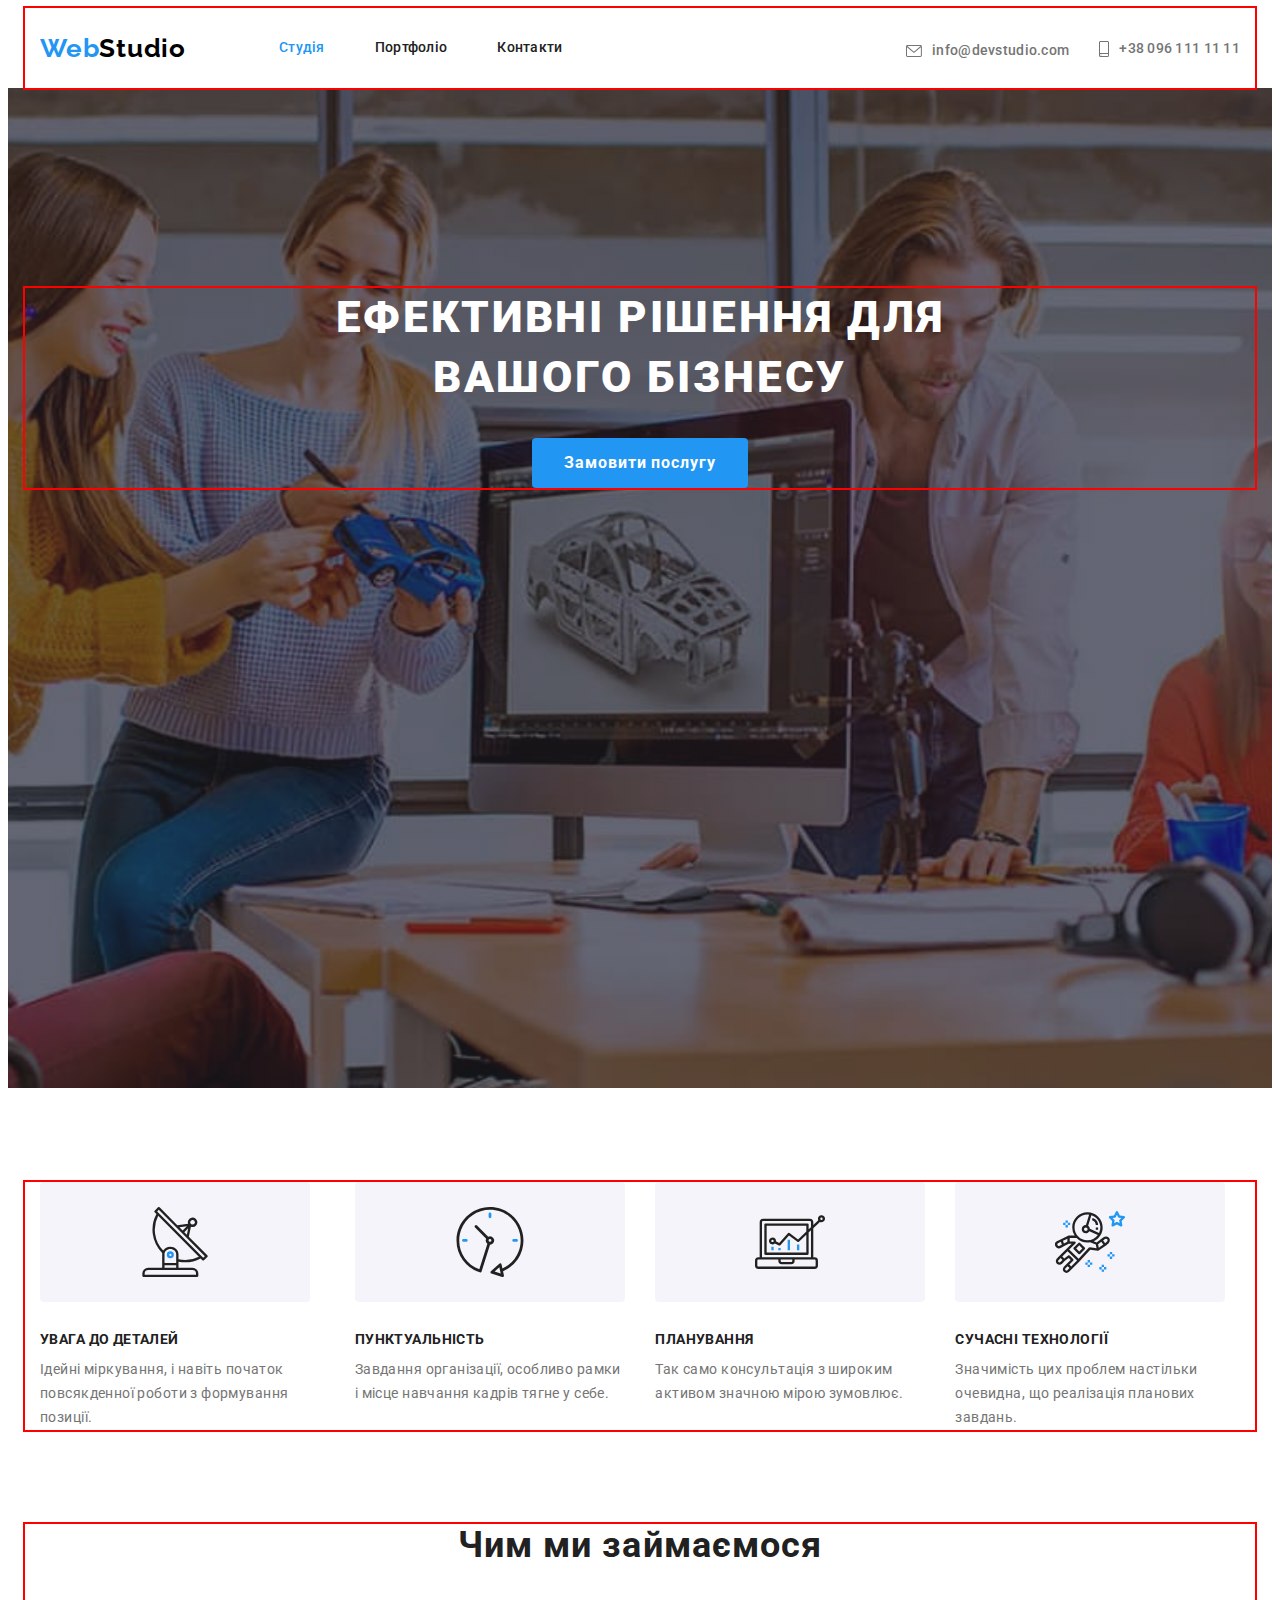
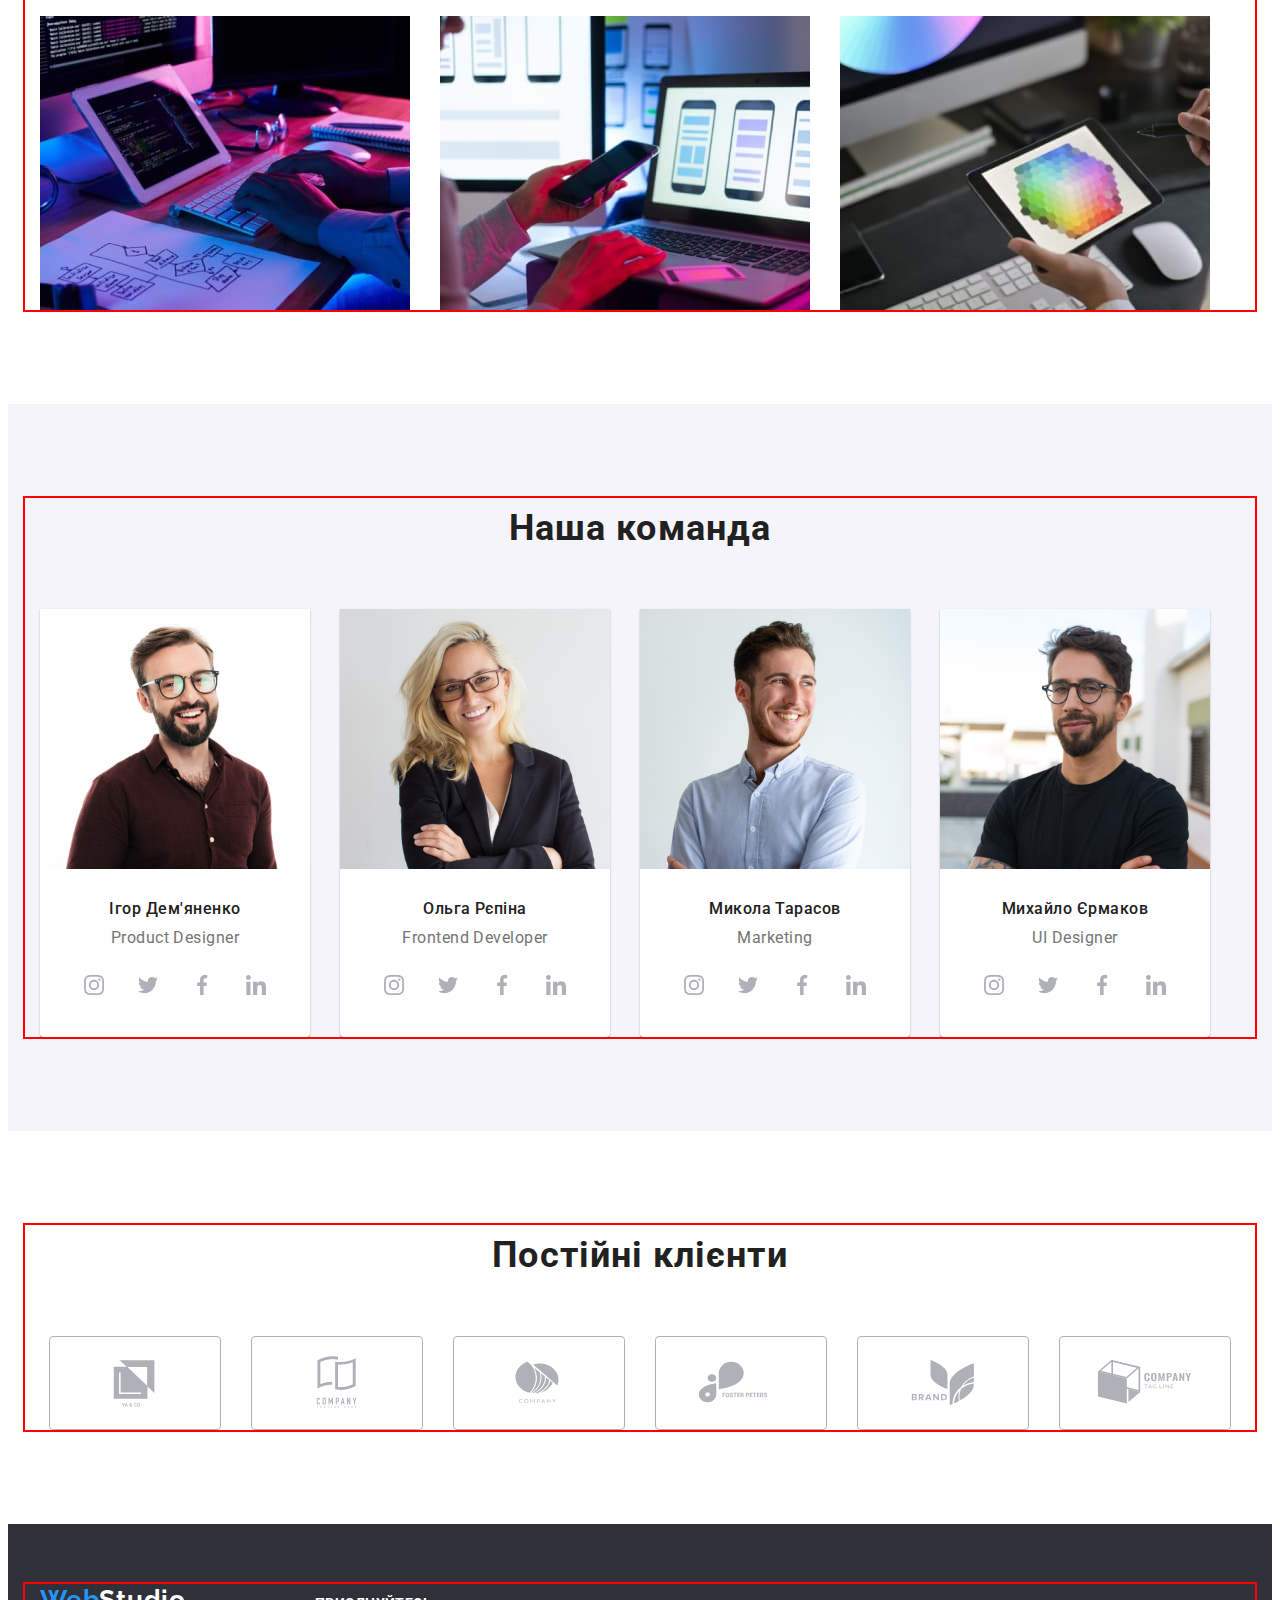
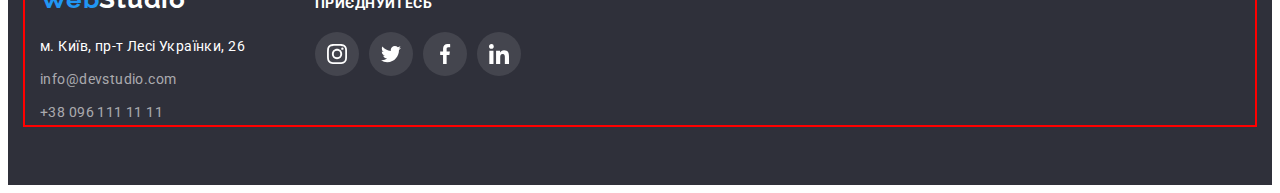
==== commit 5f6c9826: "update-3" ====
--- a/index.html
+++ b/index.html
@@ -141,34 +141,35 @@
               <div class="about-team">
               <h3 class="team-item">Ігор Дем'яненко</h3>
               <p lang="en" class="team-post">Product Designer</p>
-              <ul class="soc-list list"><il class="soc-item">
+              <ul class="soc-list list">
+                <li class="soc-item">
                 <a href="" class="soc-link link">
                   <svg class="soc-link-icon" width="20" height="20">
                     <use href="./images/icon-defs.svg#icon-instagram-2"></use>
                   </svg>
                 </a>
-              </il>
-              <il class="soc-item">
+              </li>
+              <li class="soc-item">
                 <a href="" class="soc-link link">
                   <svg class="soc-link-icon" width="20" height="20">
                     <use href="./images/icon-defs.svg#icon-twitter-1"></use>
                   </svg>
                 </a>
-              </il>
-              <il class="soc-item">
+              </li>
+              <li class="soc-item">
                 <a href="" class="soc-link link">
                   <svg class="soc-link-icon" width="20" height="20">
                     <use href="./images/icon-defs.svg#icon-facebook-1"></use>
                   </svg>
                 </a>
-              </il>
-              <il class="soc-item">
+              </li>
+              <li class="soc-item">
                 <a href="" class="soc-link link">
                   <svg class="soc-link-icon" width="20" height="20">
                     <use href="./images/icon-defs.svg#icon-linkedin-1"></use>
                   </svg>
                 </a>
-              </il>
+              </li>
               </ul>
             </div>
               
@@ -184,34 +185,34 @@
               <h3 class="team-item">Ольга Рєпіна</h3>
               <p lang="en" class="team-post">Frontend Developer</p>
               <ul class="soc-list list">
-                <il class="soc-item">
+                <li class="soc-item">
                   <a href="" class="soc-link link">
                     <svg class="soc-link-icon" width="20" height="20">
                       <use href="./images/icon-defs.svg#icon-instagram-2"></use>
                     </svg>
                   </a>
-                </il>
-                <il class="soc-item">
+                </li>
+                <li class="soc-item">
                   <a href="" class="soc-link link">
                     <svg class="soc-link-icon" width="20" height="20">
                       <use href="./images/icon-defs.svg#icon-twitter-1"></use>
                     </svg>
                   </a>
-                </il>
-                <il class="soc-item">
+                </li>
+                <li class="soc-item">
                   <a href="" class="soc-link link">
                     <svg class="soc-link-icon" width="20" height="20">
                       <use href="./images/icon-defs.svg#icon-facebook-1"></use>
                     </svg>
                   </a>
-                </il>
-                <il class="soc-item">
+                </li>
+                <li class="soc-item">
                   <a href="" class="soc-link link">
                     <svg class="soc-link-icon" width="20" height="20">
                       <use href="./images/icon-defs.svg#icon-linkedin-1"></use>
                     </svg>
                   </a>
-                </il>
+                </li>
               </ul>
             </div>
 
@@ -225,34 +226,34 @@
               <h3 class="team-item">Микола Тарасов</h3>
               <p lang="en" class="team-post">Marketing</p>
               <ul class="soc-list list">
-                <il class="soc-item">
+                <li class="soc-item">
                   <a href="" class="soc-link link">
                     <svg class="soc-link-icon" width="20" height="20">
                       <use href="./images/icon-defs.svg#icon-instagram-2"></use>
                     </svg>
                   </a>
-                </il>
-                <il class="soc-item">
+                </li>
+                <li class="soc-item">
                   <a href="" class="soc-link link">
                     <svg class="soc-link-icon" width="20" height="20">
                       <use href="./images/icon-defs.svg#icon-twitter-1"></use>
                     </svg>
                   </a>
-                </il>
-                <il class="soc-item">
+                </li>
+                <li class="soc-item">
                   <a href="" class="soc-link link">
                     <svg class="soc-link-icon" width="20" height="20">
                       <use href="./images/icon-defs.svg#icon-facebook-1"></use>
                     </svg>
                   </a>
-                </il>
-                <il class="soc-item">
+                </li>
+                <li class="soc-item">
                   <a href="" class="soc-link link">
                     <svg class="soc-link-icon" width="20" height="20">
                       <use href="./images/icon-defs.svg#icon-linkedin-1"></use>
                     </svg>
                   </a>
-                </il>
+                </li>
               </ul>
               </div>
 
@@ -266,34 +267,34 @@
               <h3 class="team-item">Михайло Єрмаков</h3>
               <p lang="en" class="team-post">UI Designer</p>
               <ul class="soc-list list">
-                <il class="soc-item">
+                <li class="soc-item">
                   <a href="" class="soc-link link">
                     <svg class="soc-link-icon" width="20" height="20">
                       <use href="./images/icon-defs.svg#icon-instagram-2"></use>
                     </svg>
                   </a>
-                </il>
-                <il class="soc-item">
+                </li>
+                <li class="soc-item">
                   <a href="" class="soc-link link">
                     <svg class="soc-link-icon" width="20" height="20">
                       <use href="./images/icon-defs.svg#icon-twitter-1"></use>
                     </svg>
                   </a>
-                </il>
-                <il class="soc-item">
+                </li>
+                <li class="soc-item">
                   <a href="" class="soc-link link">
                     <svg class="soc-link-icon" width="20" height="20">
                       <use href="./images/icon-defs.svg#icon-facebook-1"></use>
                     </svg>
                   </a>
-                </il>
-                <il class="soc-item">
+                </li>
+                <li class="soc-item">
                   <a href="" class="soc-link link">
                     <svg class="soc-link-icon" width="20" height="20">
                       <use href="./images/icon-defs.svg#icon-linkedin-1"></use>
                     </svg>
                   </a>
-                </il>
+                </li>
               </ul>
               </div>
           </ul>
@@ -303,48 +304,48 @@
         <div class="container">
           <h2 class="clients-title">Постійні клієнти</h2>
           <ul class="clients-list list">
-            <il class="clients-item">
+            <li class="clients-item">
               <a href="" class="client-link link">
                 <svg class="client-link-icon" width="106" height="60" fill="#AFB1B8">
                   <use href="./images/icon-defs.svg#icon-Logo-5"></use>
                 </svg>
               </a>
-            </il>
-            <il class="clients-item">
+            </li>
+            <li class="clients-item">
               <a href="" class="client-link link">
                 <svg class="client-link-icon" width="106" height="60" fill="#AFB1B8">
                   <use href="./images/icon-defs.svg#icon-Logo-4"></use>
                 </svg>
               </a>
-            </il>
-            <il class="clients-item">
+            </li>
+            <li class="clients-item">
               <a href="" class="client-link link">
                 <svg class="client-link-icon" width="106" height="60">
                   <use href="./images/icon-defs.svg#icon-Logo-3"></use>
                 </svg>
               </a>
-            </il>
-            <il class="clients-item">
+            </li>
+            <li class="clients-item">
               <a href="" class="client-link link">
                 <svg class="client-link-icon" width="106" height="60">
                   <use href="./images/icon-defs.svg#icon-Logo-2"></use>
                 </svg>
               </a>
-            </il>
-            <il class="clients-item">
+            </li>
+            <li class="clients-item">
             <a href="" class="client-link link">
               <svg class="client-link-icon" width="106" height="60">
                 <use href="./images/icon-defs.svg#icon-Logo-1"></use>
               </svg>
             </a>
-            </il>
-            <il class="clients-item">
+            </li>
+            <li class="clients-item">
               <a href="" class="client-link link">
                 <svg class="client-link-icon" width="106" height="60" >
                   <use href="./images/icon-defs.svg#icon-Logo"></use>
                 </svg>
               </a>
-            </il>
+            </li>
           </ul>
         </div>
 
@@ -381,7 +382,7 @@
         </address>
       </div>
       <div class="footer-soc">
-        <h3 class="footer-conect">приєднуйтесь</h3>
+        <p class="footer-conect">приєднуйтесь</p>
         <ul class="footer-soc-list list">
           <il class="soc-item">
             <a href="" class="soc-link-f link">
--- a/css/styles.css
+++ b/css/styles.css
@@ -151,7 +151,9 @@
   font-size: 14px;
   line-height: 1.14;
   letter-spacing: 0.02em;
-  color: #757575;}
+  color: #757575;
+  display: flex;
+  align-items: center;}
  
   .contact-mail:hover,
   .contact-mail:focus{
@@ -163,10 +165,22 @@
   line-height: 1.14;
   letter-spacing: 0.02em;
   color: #757575;
+  display: flex;
+  align-items: center;
   }
 
  .tel-item {;
 }
+
+ .mail-link-icon {
+  fill: currentColor;
+  margin-right: 10px;
+ }
+ 
+ .tel-link-icon {
+    fill: currentColor;
+    margin-right: 10px;
+  }
 
   .contact-tel:hover,
   .contact-tel:focus {
@@ -190,8 +204,10 @@
  url(../images/img_bg.jpg);
 background-repeat: no-repeat;
 background-position: center;
-max-height: 1600px;
+max-width: 1600px;
 margin: 0 auto;
+height: 600px;
+background-size: cover;
 }
 
 .banner-container { 
@@ -236,7 +252,7 @@
 
 .hero {
 padding: 94px 0;
-margin-bottom: 24px; }
+}
 
 .hero-container {
 }
@@ -351,32 +367,22 @@
   height: 44px;
 }
 
+.soc-link {
+  width: 100%;
+  height: 100%;
+  display: flex;
+  border-radius: 50px;
+  fill: #AFB1B8;
+  align-items: center;
+  justify-content: center;
+}
+
 .soc-link-f {
   width: 100%;
   height: 100%;
   display: flex;
   border-radius: 50px;
-  fill: #AFB1B8;
-  align-items: center;
-  justify-content: center;
-}
-
-.soc-link {
-  width: 100%;
-  height: 100%;
-  display: flex;
-  border-radius: 50px;
-  fill: #AFB1B8;
-  align-items: center;
-  justify-content: center;
-}
-
-.soc-link-f {
-  width: 100%;
-  height: 100%;
-  display: flex;
-  border-radius: 50px;
-  fill: #AFB1B8;
+  fill: #FFFFFF;
   align-items: center;
   justify-content: center;
   background: rgba(255, 255, 255, 0.1);
@@ -388,7 +394,6 @@
 }
 
 .soc-link-f:hover {
-  fill: #FFFFFF;
   background-color: #2196F3;
 }
 
@@ -403,22 +408,26 @@
 }
 
 .clients-item {
-  color: #AFB1B8;
-    width: 170px;
-    height: 92px;
-    border: 1px solid #AFB1B8;
-    border-radius: 4px;
-    align-items: center;
-    justify-content: center;
-    display: flex;
-}
-
-.clients-link {
-    fill: #AFB1B8;}
-
-.client-link-icon {
-  fill: #AFB1B8;
-}
+}
+
+.client-link {
+ color: #AFB1B8;
+ width: 170px;
+ height: 92px;
+ border: 1px solid currentColor;
+ border-radius: 4px;
+ align-items: center;
+ justify-content: center;
+ display: flex;
+}
+
+.client-link:hover,
+.client-link:focus
+ {color:#2196F3;}
+
+ .client-link-icon {
+   fill: currentColor;
+ }
 
 .footer {
   background: #2F303A;
@@ -498,7 +507,7 @@
   display: flex;
   justify-content: center;
   gap: 10px;
-  margin-bottom: 30px;}
+}
 
 .footer-soc-item {
   width: 44px;
@@ -516,19 +525,13 @@
 }
 
  .footer-soc {
-
 }
 
  .footer-conect {
-  font-family: 'Roboto';
-  font-style: normal;
   font-weight: 700;
-  font-size: 14px;
-  line-height: 16px;
-  letter-spacing: 0.03em;
+  line-height: 1.14;
   text-transform: uppercase;
   color: #FFFFFF;
-  padding-top: 12px;
   margin-bottom: 20px;
  }
 
@@ -556,10 +559,15 @@
   border: 1px solid #EEEEEE;
 }
 
-.card:hover {
-  box-shadow: 0px 1px 1px rgba(0, 0, 0, 0.12),
-    0px 4px 4px rgba(0, 0, 0, 0.06),
-    1px 4px 6px rgba(0, 0, 0, 0.16);
+.portfolio-link {
+  display: block;
+}
+
+.portfolio-link:hover, 
+.portfolio-link:focus
+{ box-shadow: 0px 1px 1px rgba(0, 0, 0, 0.12),
+  0px 4px 4px rgba(0, 0, 0, 0.06),
+  1px 4px 6px rgba(0, 0, 0, 0.16);
 }
 
 .hero-container {
@@ -609,19 +617,19 @@
   padding: 6px 22px; 
 }
 
-.filter-item:active
-.filter-item:hover {
-box-shadow: 0px 3px 1px rgba(0, 0, 0, 0.1),
-0px 1px 2px rgba(0, 0, 0, 0.08),
-0px 2px 2px rgba(0, 0, 0, 0.12);}
-
  .filter-item:hover {
   color: #FFFFFF;
-  background-color: #2196F3;}
-
- .filter-item:active {
+  background-color: #2196F3;
+  box-shadow: 0px 3px 1px rgba(0, 0, 0, 0.1),
+    0px 1px 2px rgba(0, 0, 0, 0.08),
+    0px 2px 2px rgba(0, 0, 0, 0.12);}
+
+ .filter-item:focus {
   color: #FFFFFF;
-  background-color: #2196F3;}
+  background-color: #2196F3;
+ box-shadow: 0px 3px 1px rgba(0, 0, 0, 0.1),
+    0px 1px 2px rgba(0, 0, 0, 0.08),
+    0px 2px 2px rgba(0, 0, 0, 0.12);}
 
 .portfolio-item {
   font-weight: 700;
